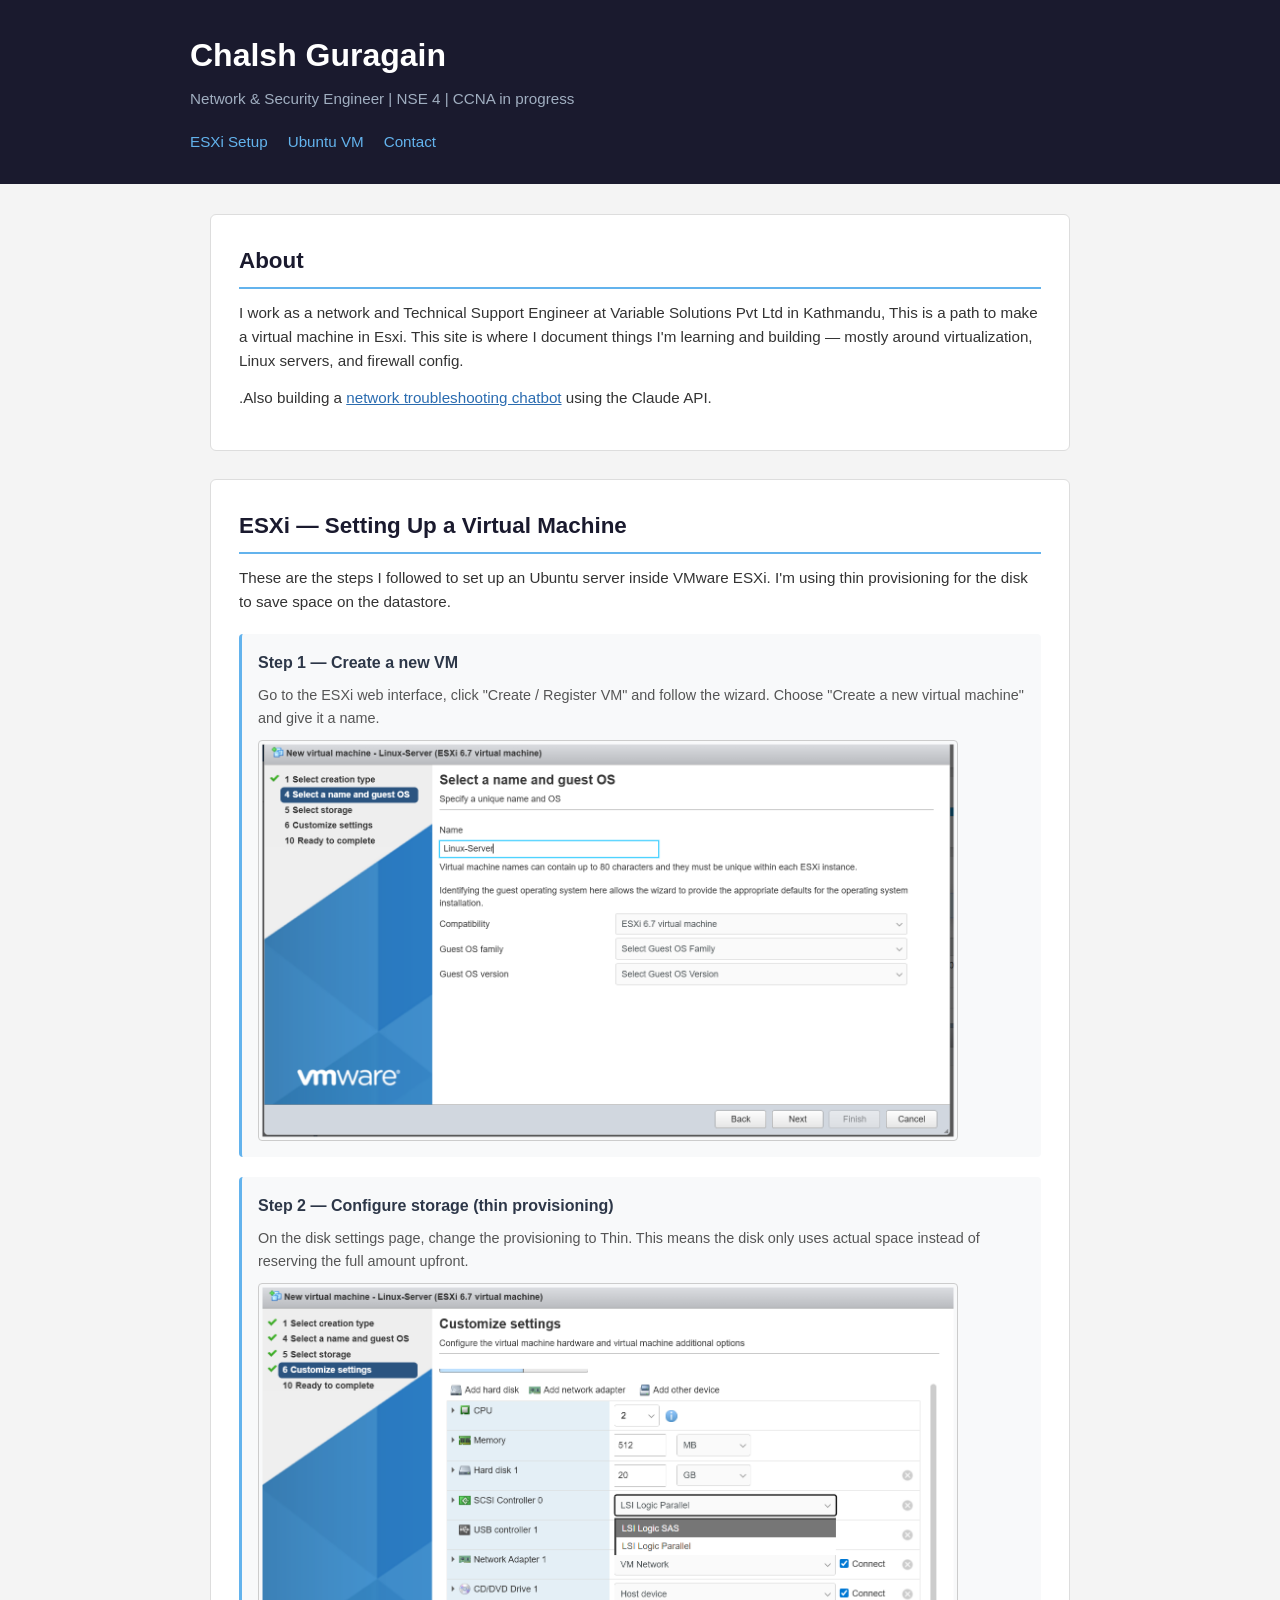
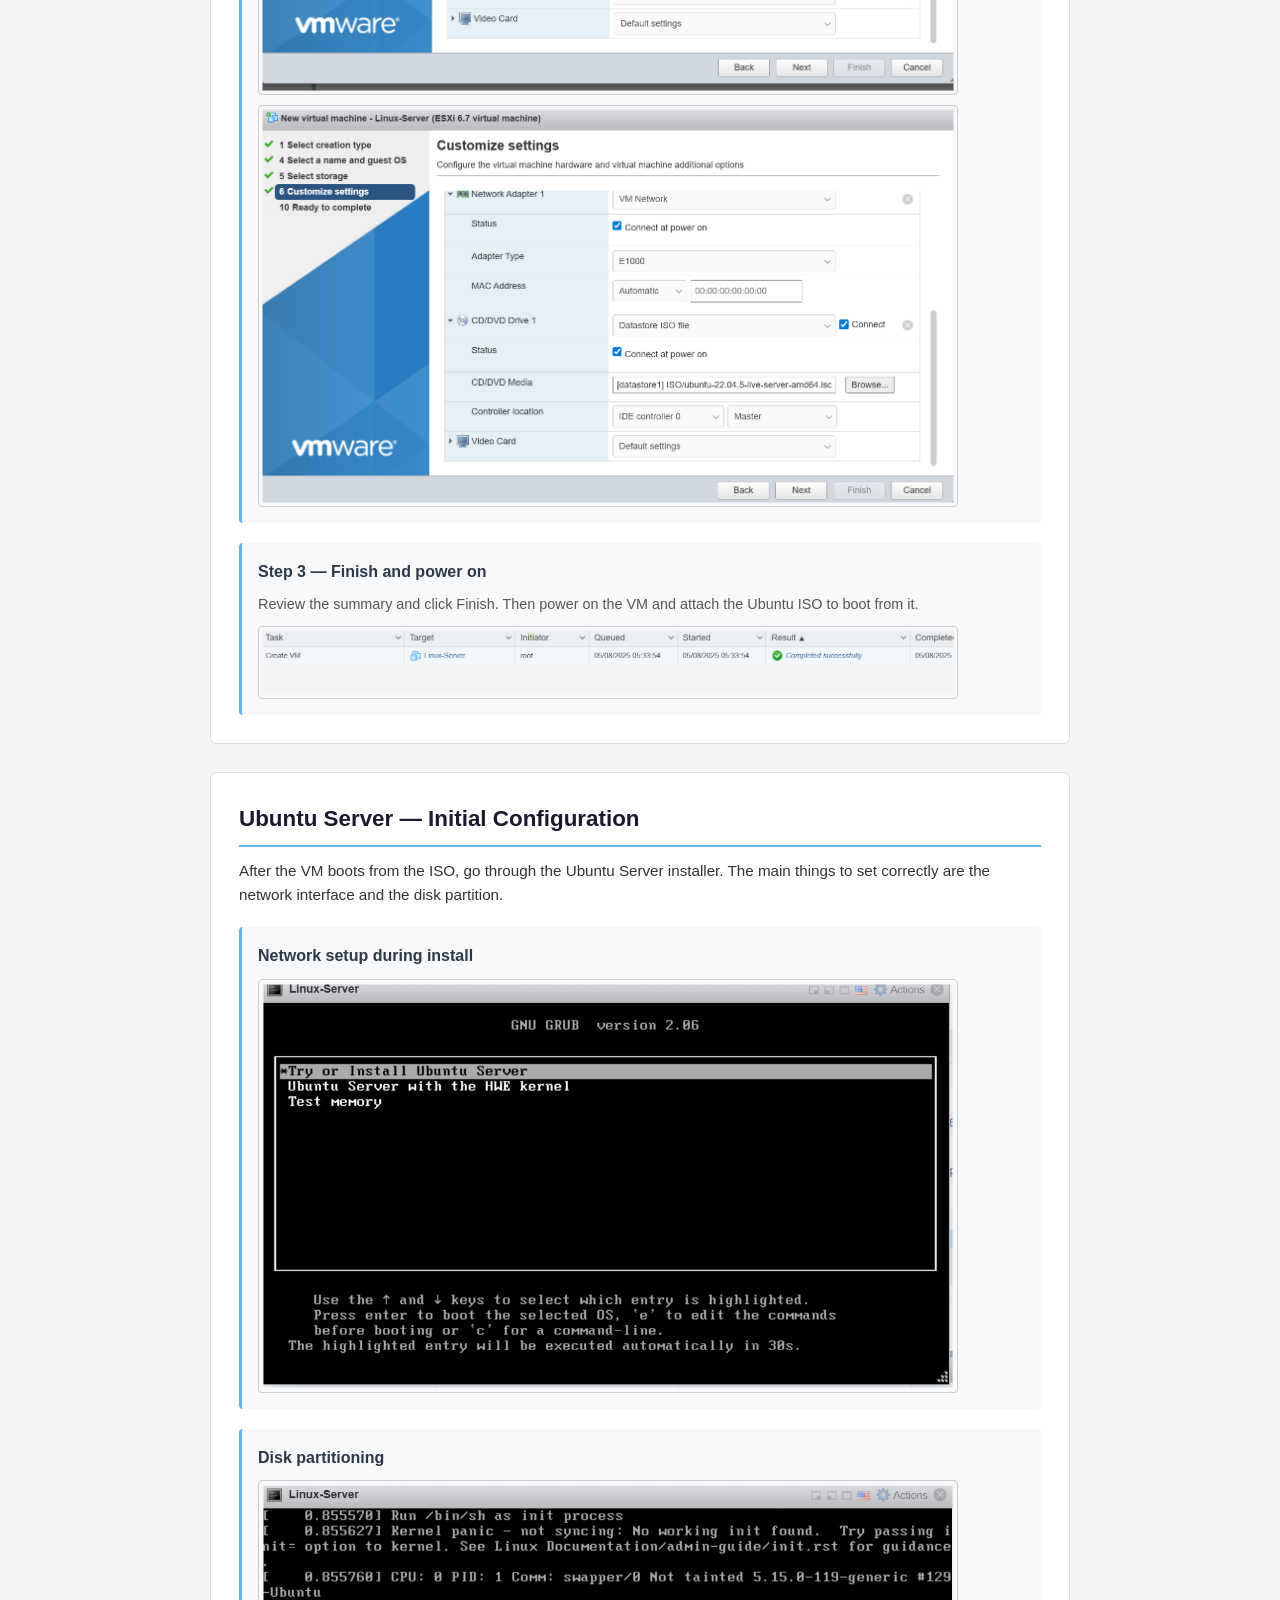
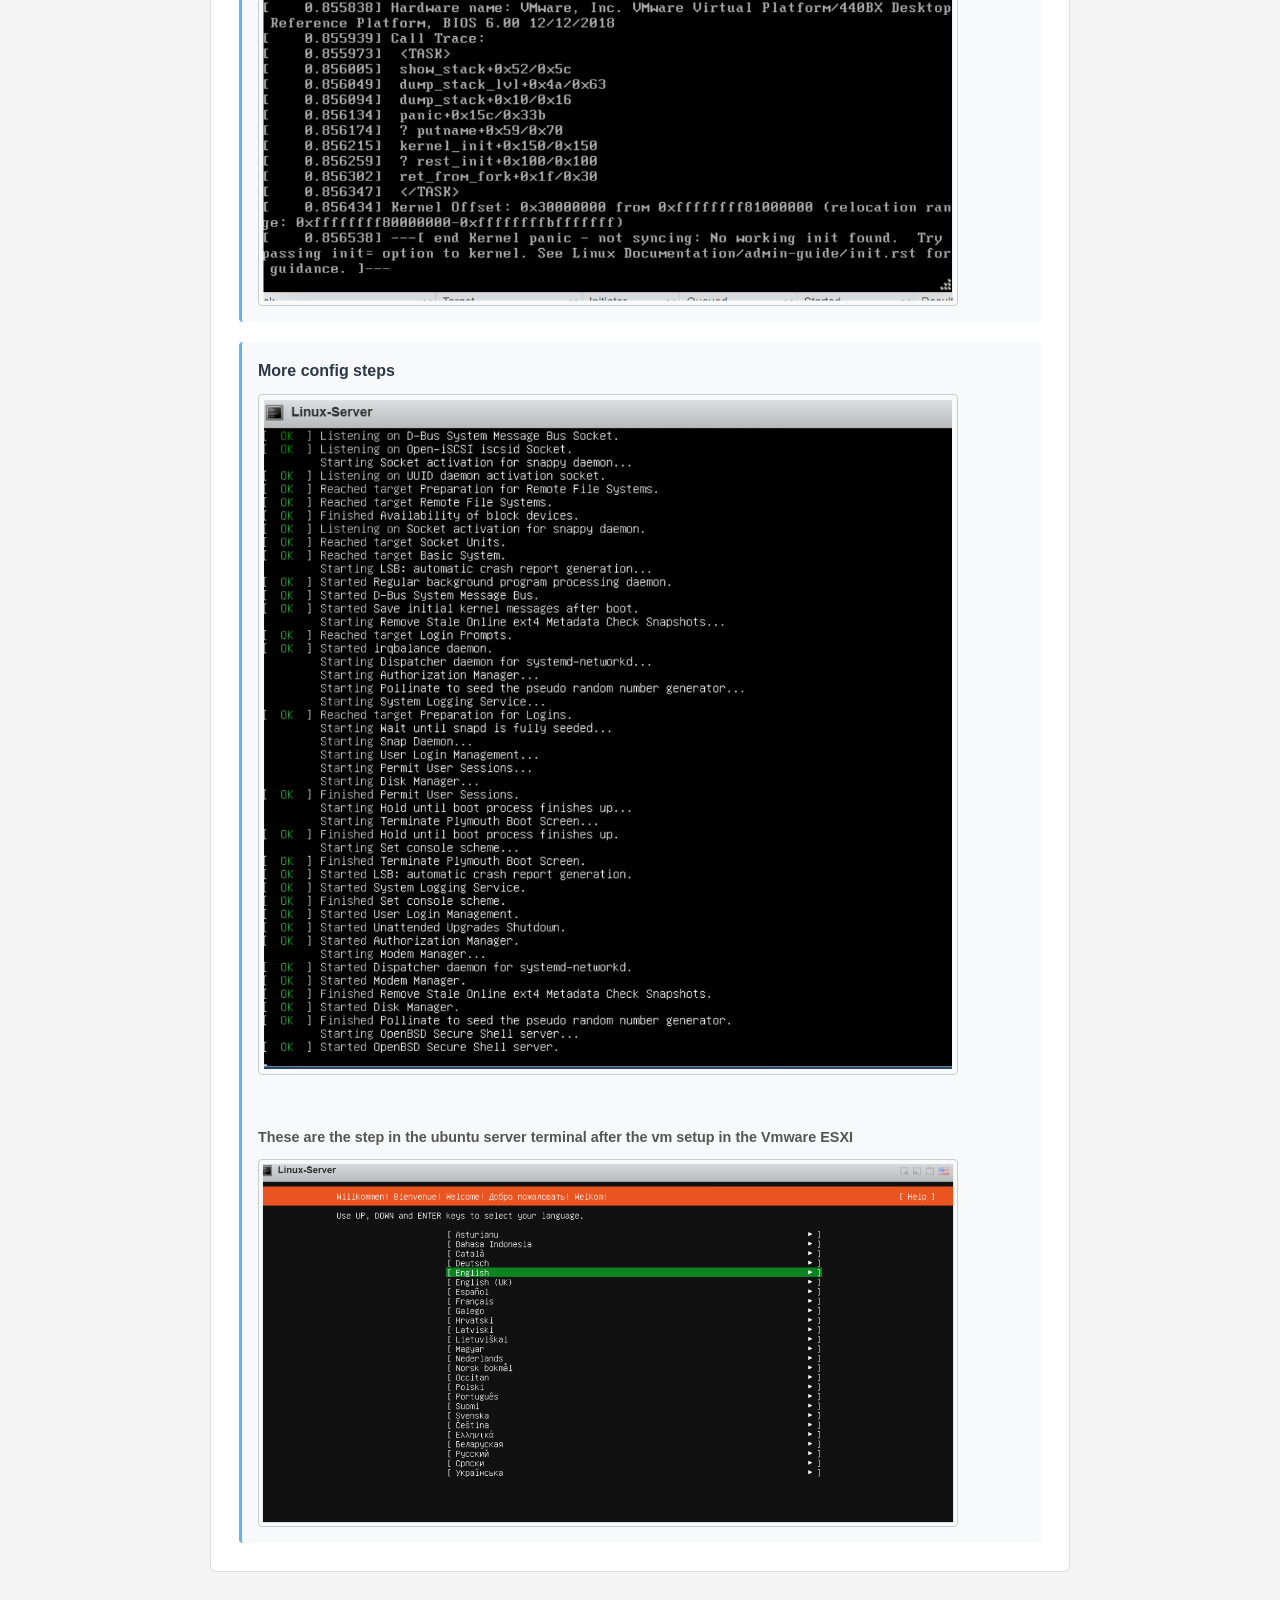
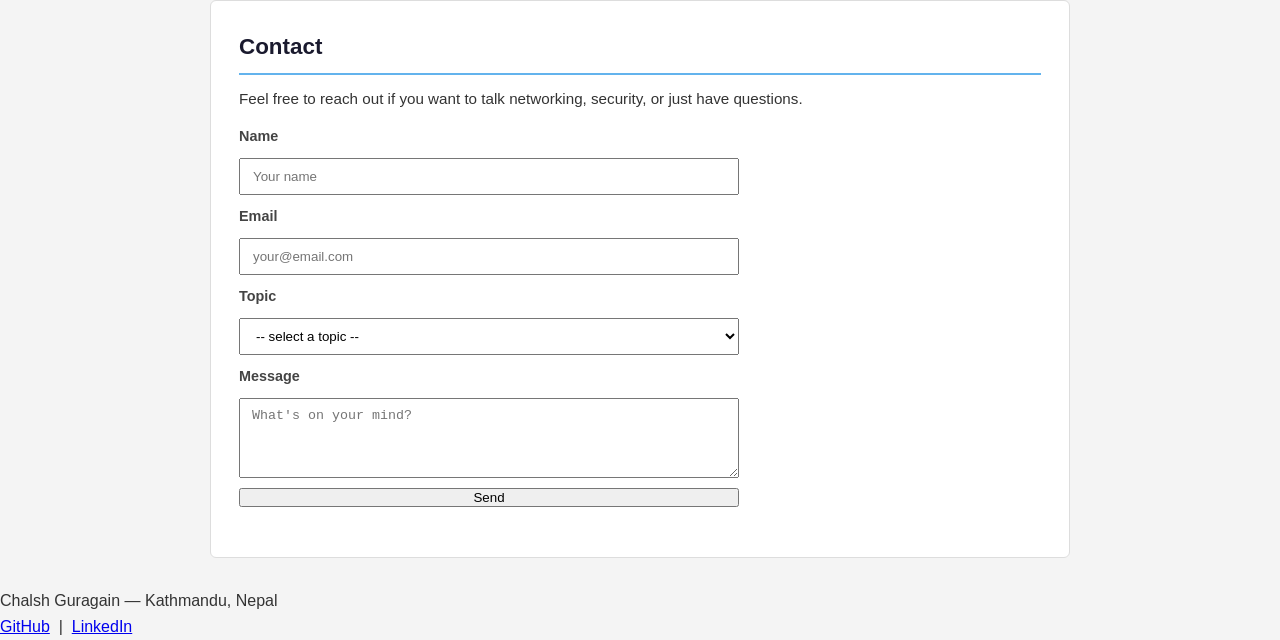
==== index.html @ 0a8907dc "Update index.html" ====
<!DOCTYPE html>
<html lang="en">
<head>
    <meta charset="UTF-8">
    <meta name="viewport" content="width=device-width, initial-scale=1.0">
    <title>CT Guragain - Network & Security</title>
    <link rel="stylesheet" href="styles.css">
</head>
<body>

    <header>
        <div class="header-inner">
            <h1>Chalsh Guragain</h1>
            <p class="tagline">Network & Security Engineer | NSE 4 | CCNA in progress</p>
            <nav>
                <a href="#esxi">ESXi Setup</a>
                <a href="#ubuntu">Ubuntu VM</a>
                <a href="#contact">Contact</a>
            </nav>
        </div>
    </header>

    <main>

        <section id="about">
            <h2>About</h2>
            <p>I work as a network and Technical Support Engineer at Variable Solutions
                Pvt Ltd in Kathmandu, This is a path to make a virtual machine in Esxi.
               This site is where I document things I'm learning and building —
               mostly around virtualization, Linux servers, and firewall config.</p>
            <p>.<b></b>Also building a <a href="https://github.com/CT-Guragain/Net_troubleshooting-chatbot" target="_blank">
               network troubleshooting chatbot</a> using the Claude API.</b></p>
        </section>

        <section id="esxi">
            <h2>ESXi — Setting Up a Virtual Machine</h2>
            <p>These are the steps I followed to set up an Ubuntu server inside VMware ESXi.
               I'm using thin provisioning for the disk to save space on the datastore.</p>

            <div class="step">
                <h3>Step 1 — Create a new VM</h3>
                <p>Go to the ESXi web interface, click "Create / Register VM" and follow the wizard.
                   Choose "Create a new virtual machine" and give it a name.</p>
                <img src="Esxisetup-1.png" alt="ESXi create VM step 1">
            </div>

            <div class="step">
                <h3>Step 2 — Configure storage (thin provisioning)</h3>
                <p>On the disk settings page, change the provisioning to Thin.
                   This means the disk only uses actual space instead of reserving the full amount upfront.</p>
                <img src="Esxisetup-2.png" alt="ESXi disk thin provisioning">
                <img src="Esxisetup-3.png" alt="ESXi storage config">
            </div>

            <div class="step">
                <h3>Step 3 — Finish and power on</h3>
                <p>Review the summary and click Finish. Then power on the VM and attach the Ubuntu ISO
                   to boot from it.</p>
                <img src="Esxisetup-4.png" alt="ESXi VM summary">
            </div>
        </section>

        <section id="ubuntu">
            <h2>Ubuntu Server — Initial Configuration</h2>
            <p>After the VM boots from the ISO, go through the Ubuntu Server installer.
               The main things to set correctly are the network interface and the disk partition.</p>

            <div class="step">
                <h3>Network setup during install</h3>
                <img src="Settingup-vm1.png" alt="Ubuntu network setup">
            </div>

            <div class="step">
                <h3>Disk partitioning</h3>
                <img src="Settingup-vm2.png" alt="Ubuntu disk partition">
            </div>

            <div class="step">
                <h3>More config steps</h3>
                <img src="Settingup-vm3.png" alt="Ubuntu install step 3"><br><br>
                <p><b>These are the step in the ubuntu server terminal after the vm setup in the <strong>Vmware ESXI</strong><vr></vr></b></p>
                <img src="Settingup-vm4.png" alt="Ubuntu install step 4">
            </div>
        </section>

        <section id="contact">
            <h2>Contact</h2>
            <p>Feel free to reach out if you want to talk networking, security, or just have questions.</p>

            <form id="contact-form">
                <label for="name">Name</label>
                <input type="text" id="name" placeholder="Your name" required>

                <label for="email">Email</label>
                <input type="email" id="email" placeholder="your@email.com" required>

                <label for="topic">Topic</label>
                <select id="topic">
                    <option value="">-- select a topic --</option>
                    <option value="networking">Networking</option>
                    <option value="security">Cybersecurity</option>
                    <option value="linux">Linux / Servers</option>
                    <option value="other">Other</option>
                </select>

                <label for="message">Message</label>
                <textarea id="message" rows="4" placeholder="What's on your mind?"></textarea>

                <button type="submit">Send</button>
                <p id="form-msg"></p>
            </form>
        </section>

    </main>

    <footer>
        <p>Chalsh Guragain &mdash; Kathmandu, Nepal</p>
        <p>
            <a href="https://github.com/CT-Guragain" target="_blank">GitHub</a> &nbsp;|&nbsp;
            <a href="https://www.linkedin.com/in/chalsh-guragain" target="_blank">LinkedIn</a>
        </p>
    </footer>

    <script src="script.js"></script>
</body>
</html>
---- styles.css ----
* {
    margin: 0;
    padding: 0;
    box-sizing: border-box;
}

body {
    font-family: Arial, sans-serif;
    background-color: #f4f4f4;
    color: #333;
    line-height: 1.6;
}

/* ---- header ---- */

header {
    background-color: #1a1a2e;
    color: white;
    padding: 30px 20px;
}

.header-inner {
    max-width: 900px;
    margin: 0 auto;
}

header h1 {
    font-size: 2rem;
    margin-bottom: 6px;
}

.tagline {
    color: #a0aec0;
    font-size: 0.95rem;
    margin-bottom: 18px;
}

nav {
    display: flex;
    gap: 20px;
    flex-wrap: wrap;
}

nav a {
    color: #63b3ed;
    text-decoration: none;
    font-size: 0.95rem;
}

nav a:hover {
    text-decoration: underline;
}

/* ---- main content ---- */

main {
    max-width: 900px;
    margin: 30px auto;
    padding: 0 20px;
}

section {
    background: white;
    border-radius: 6px;
    padding: 28px;
    margin-bottom: 28px;
    border: 1px solid #ddd;
}

section h2 {
    font-size: 1.4rem;
    color: #1a1a2e;
    margin-bottom: 12px;
    padding-bottom: 8px;
    border-bottom: 2px solid #63b3ed;
}

section p {
    margin-bottom: 12px;
    font-size: 0.95rem;
}

section a {
    color: #2b6cb0;
}

section a:hover {
    text-decoration: underline;
}

/* ---- steps ---- */

.step {
    margin-top: 20px;
    padding: 16px;
    background-color: #f8f9fa;
    border-left: 3px solid #63b3ed;
    border-radius: 4px;
}

.step h3 {
    font-size: 1rem;
    margin-bottom: 8px;
    color: #2d3748;
}

.step p {
    font-size: 0.9rem;
    color: #555;
    margin-bottom: 10px;
}

.step img {
    width: 100%;
    max-width: 700px;
    display: block;
    margin-top: 10px;
    border: 1px solid #ccc;
    border-radius: 4px;
}

/* ---- contact form ---- */

#contact-form {
    display: flex;
    flex-direction: column;
    gap: 10px;
    max-width: 500px;
    margin-top: 14px;
}

#contact-form label {
    font-size: 0.9rem;
    font-weight: bold;
    color: #444;
}

#contact-form input,
#contact-form select,
#contact-form textarea {
    padding: 9px 12px;
    border:
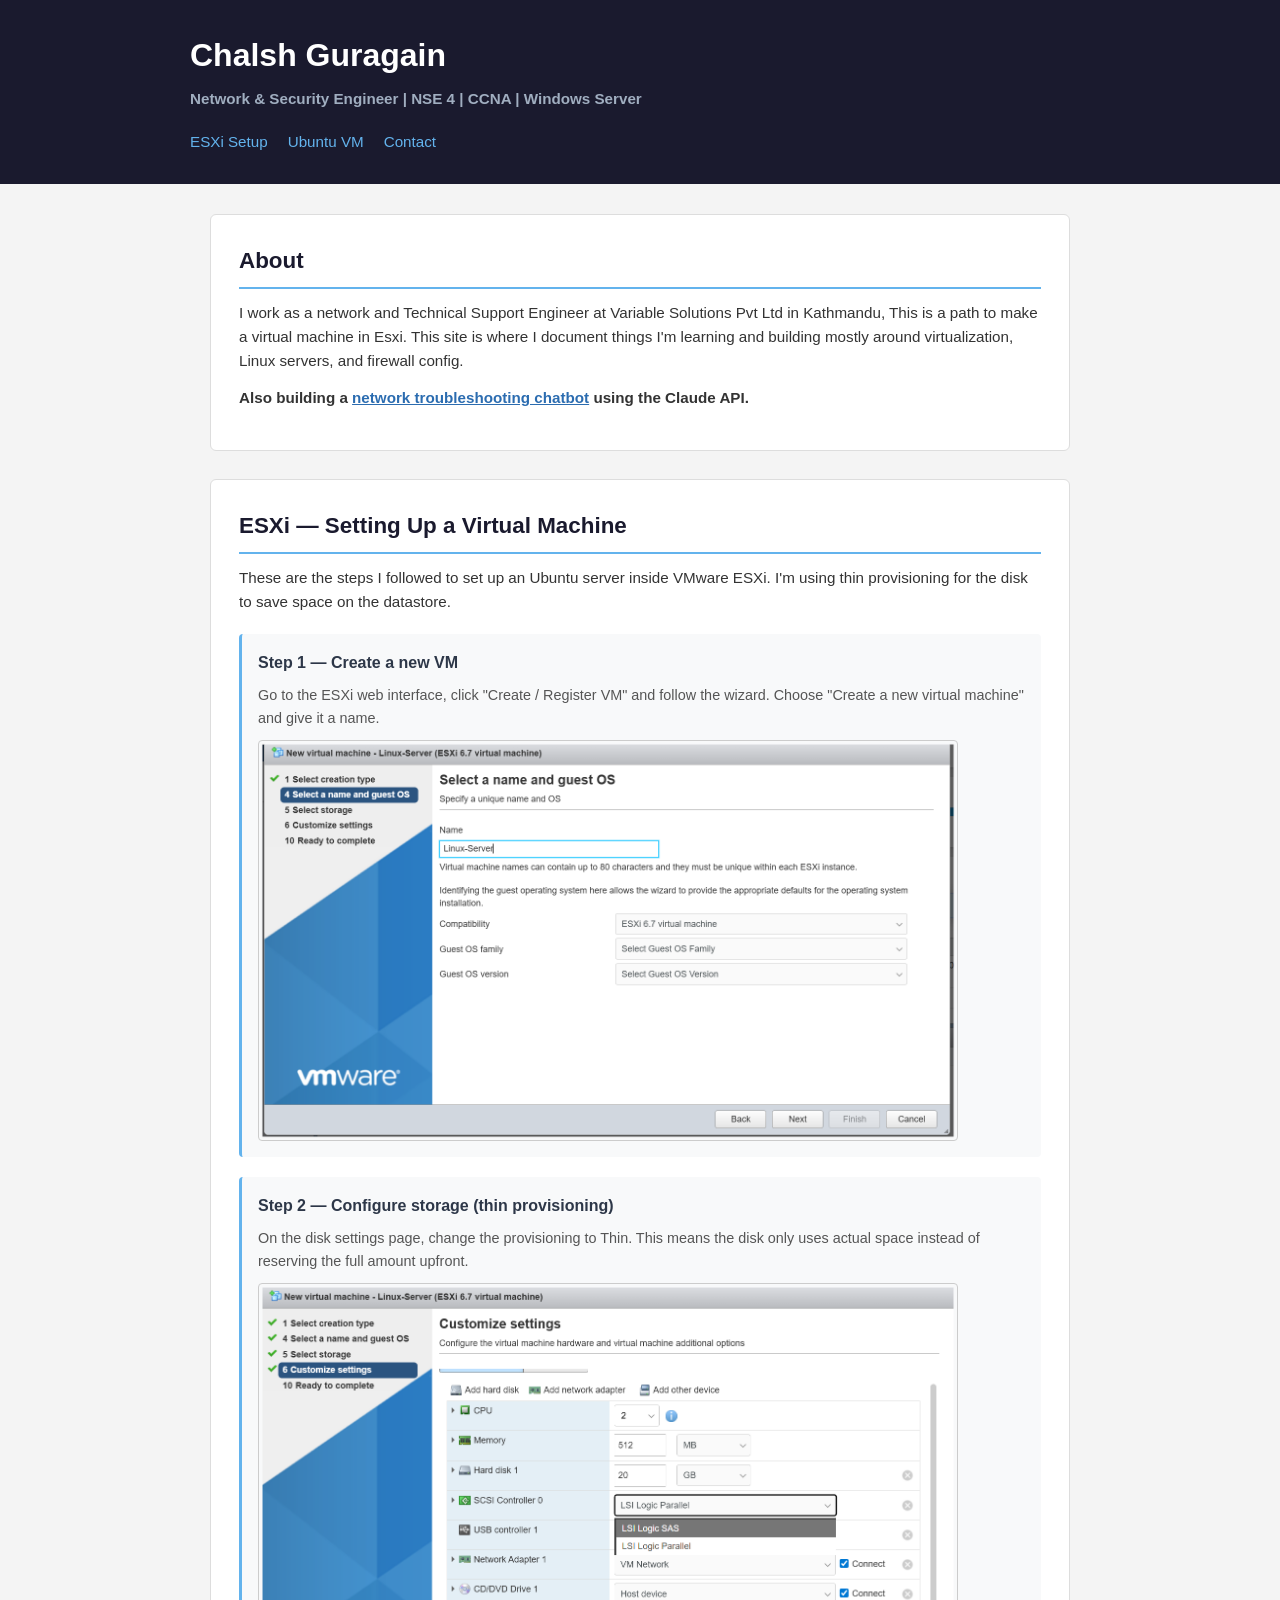
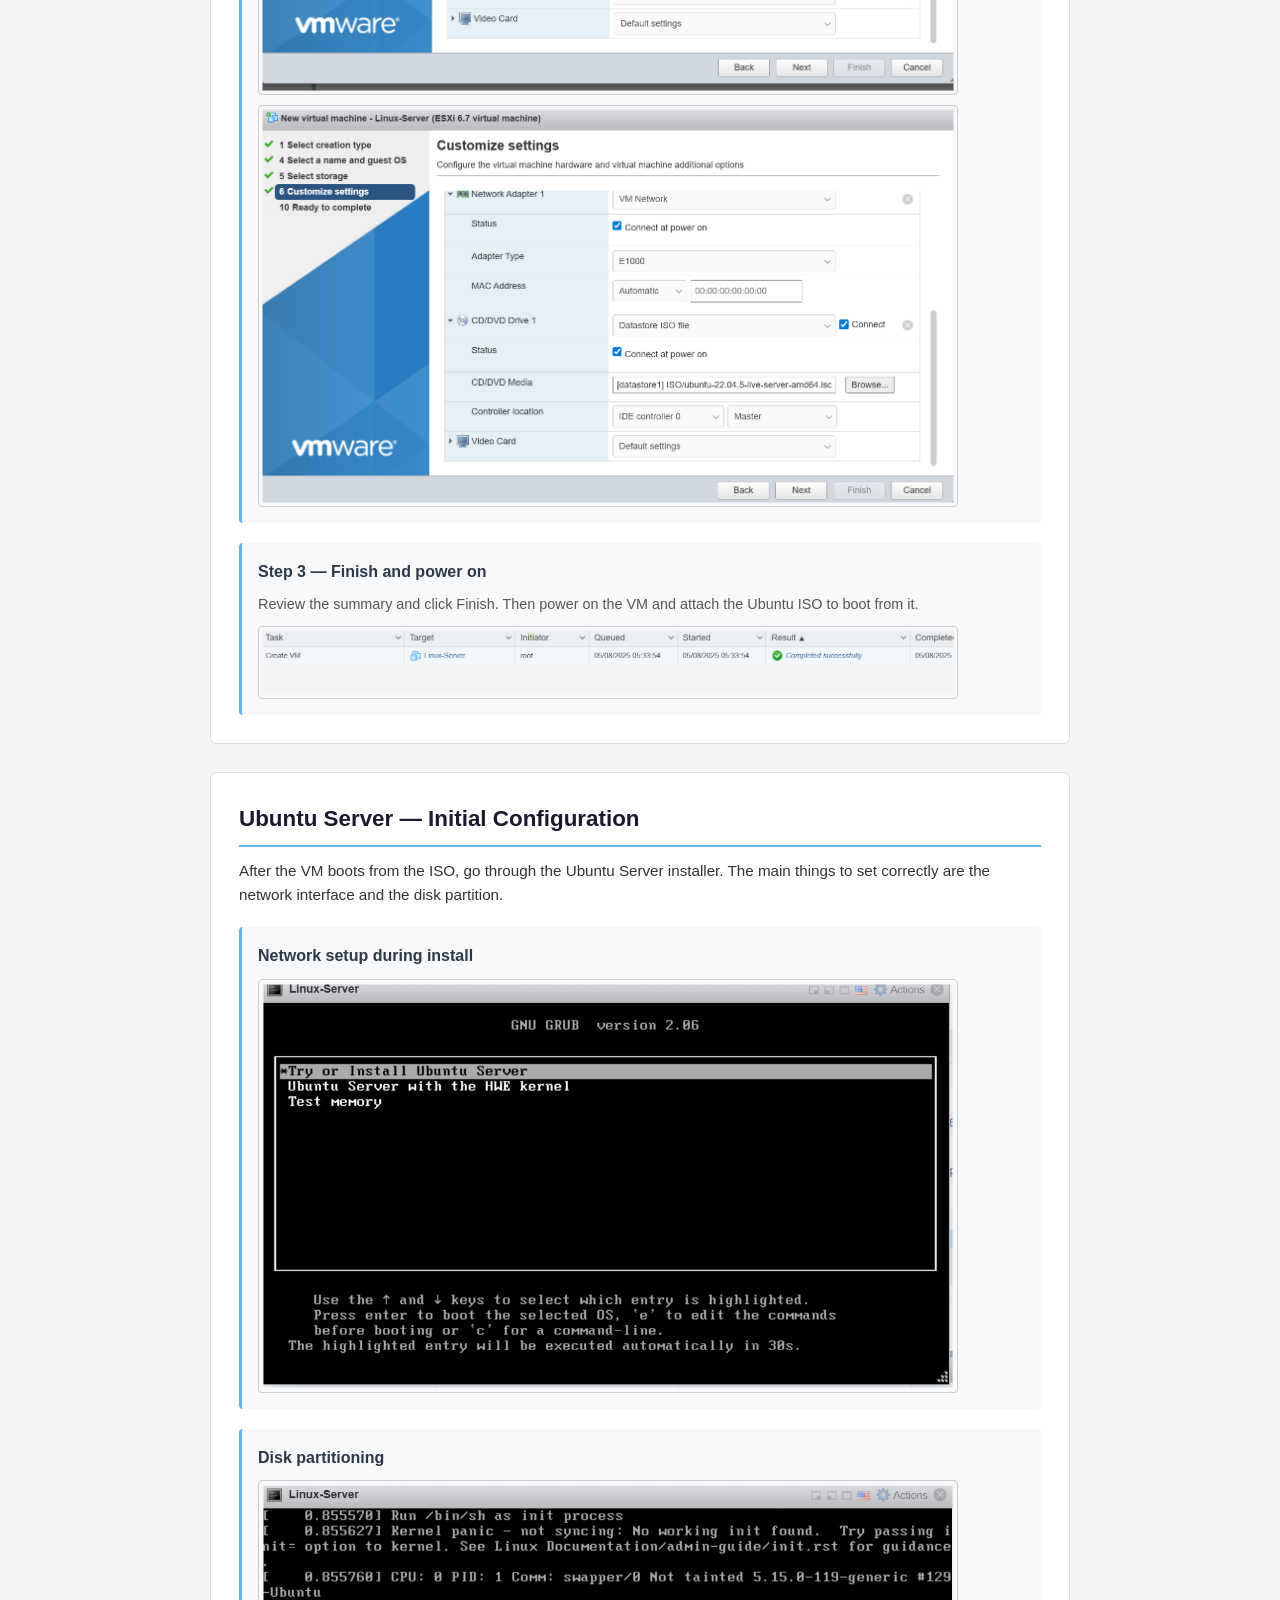
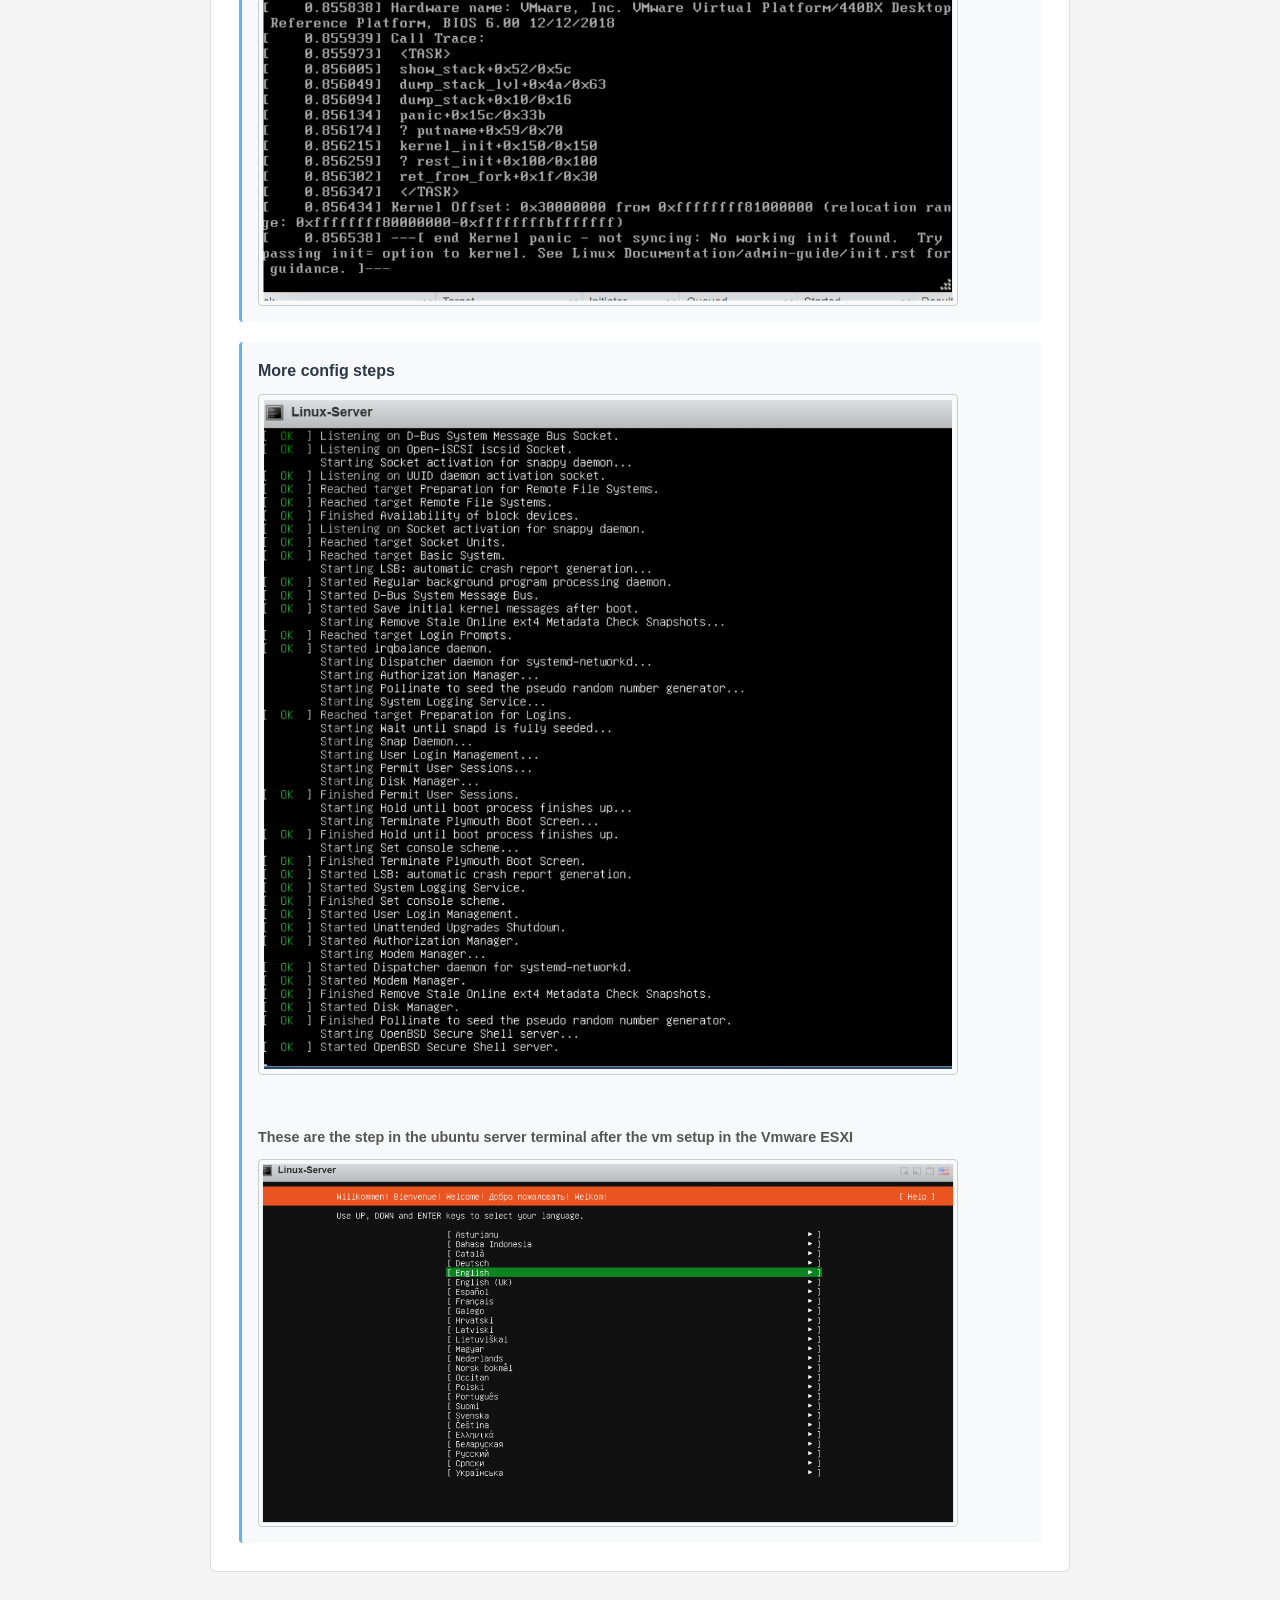
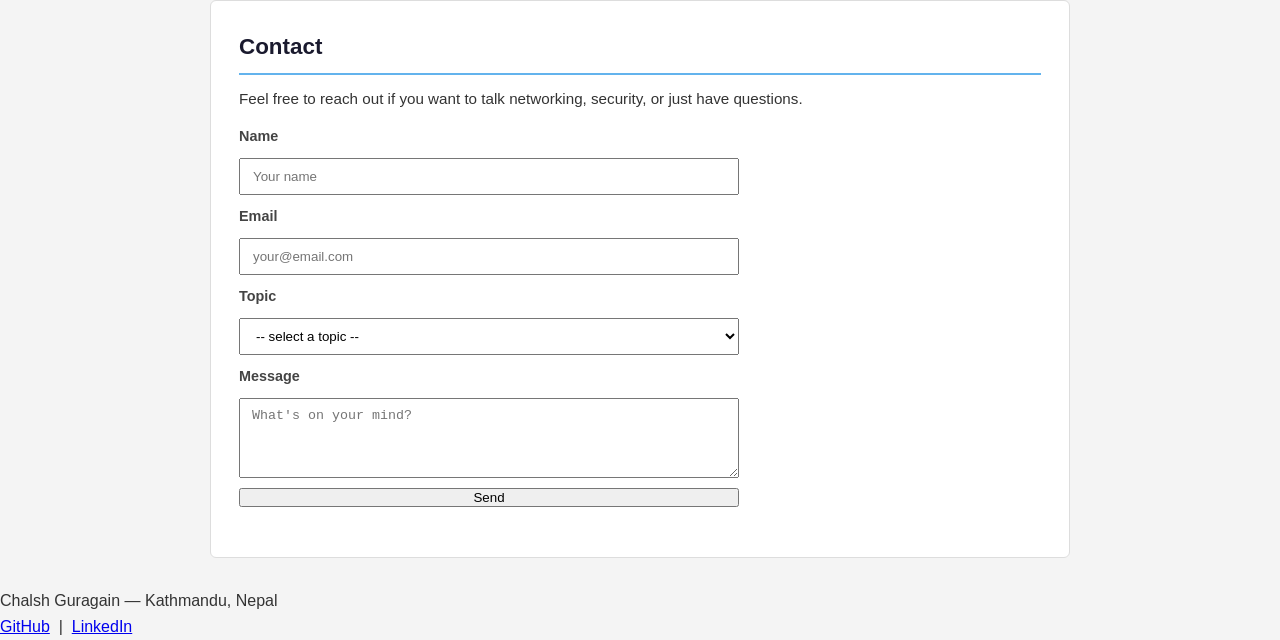
==== commit 197aeecf: "Fix HTML formatting and structure" ====
--- a/index.html
+++ b/index.html
@@ -11,7 +11,7 @@
     <header>
         <div class="header-inner">
             <h1>Chalsh Guragain</h1>
-            <p class="tagline">Network & Security Engineer | NSE 4 | CCNA in progress</p>
+            <p class="tagline"><strong>Network & Security Engineer | NSE 4 | CCNA | Windows Server</strong><br></p>
             <nav>
                 <a href="#esxi">ESXi Setup</a>
                 <a href="#ubuntu">Ubuntu VM</a>
@@ -26,10 +26,10 @@
             <h2>About</h2>
             <p>I work as a network and Technical Support Engineer at Variable Solutions
                 Pvt Ltd in Kathmandu, This is a path to make a virtual machine in Esxi.
-               This site is where I document things I'm learning and building —
+               This site is where I document things I'm learning and building 
                mostly around virtualization, Linux servers, and firewall config.</p>
-            <p>.<b></b>Also building a <a href="https://github.com/CT-Guragain/Net_troubleshooting-chatbot" target="_blank">
-               network troubleshooting chatbot</a> using the Claude API.</b></p>
+            <p><b></b><strong>Also building a <a href="https://github.com/CT-Guragain/Net_troubleshooting-chatbot" target="_blank">
+               network troubleshooting chatbot</a> using the Claude API.</strong></b></p>
         </section>
 
         <section id="esxi">
--- a/styles.css
+++ b/styles.css
@@ -96,6 +96,15 @@
     background-color: #f8f9fa;
     border-left: 3px solid #63b3ed;
     border-radius: 4px;
+    transition: transform 0.3s ease,
+                box-shadow 0.3s ease,
+                background-color 0.3s ease;
+}
+
+.step:hover {
+    background-color: #eef7ff;
+    transform: translateY(-5px);
+    box-shadow: 0 8px 20px rgba(0,0,0,0.15);
 }
 
 .step h3 {
@@ -118,6 +127,13 @@
     border: 1px solid #ccc;
     border-radius: 4px;
 }
+.step img {
+    transition: transform 0.3s ease;
+}
+
+.step img:hover {
+    transform: scale(1.03);
+}
 
 /* ---- contact form ---- */
 
@@ -139,4 +155,4 @@
 #contact-form select,
 #contact-form textarea {
     padding: 9px 12px;
-    border:+    border:
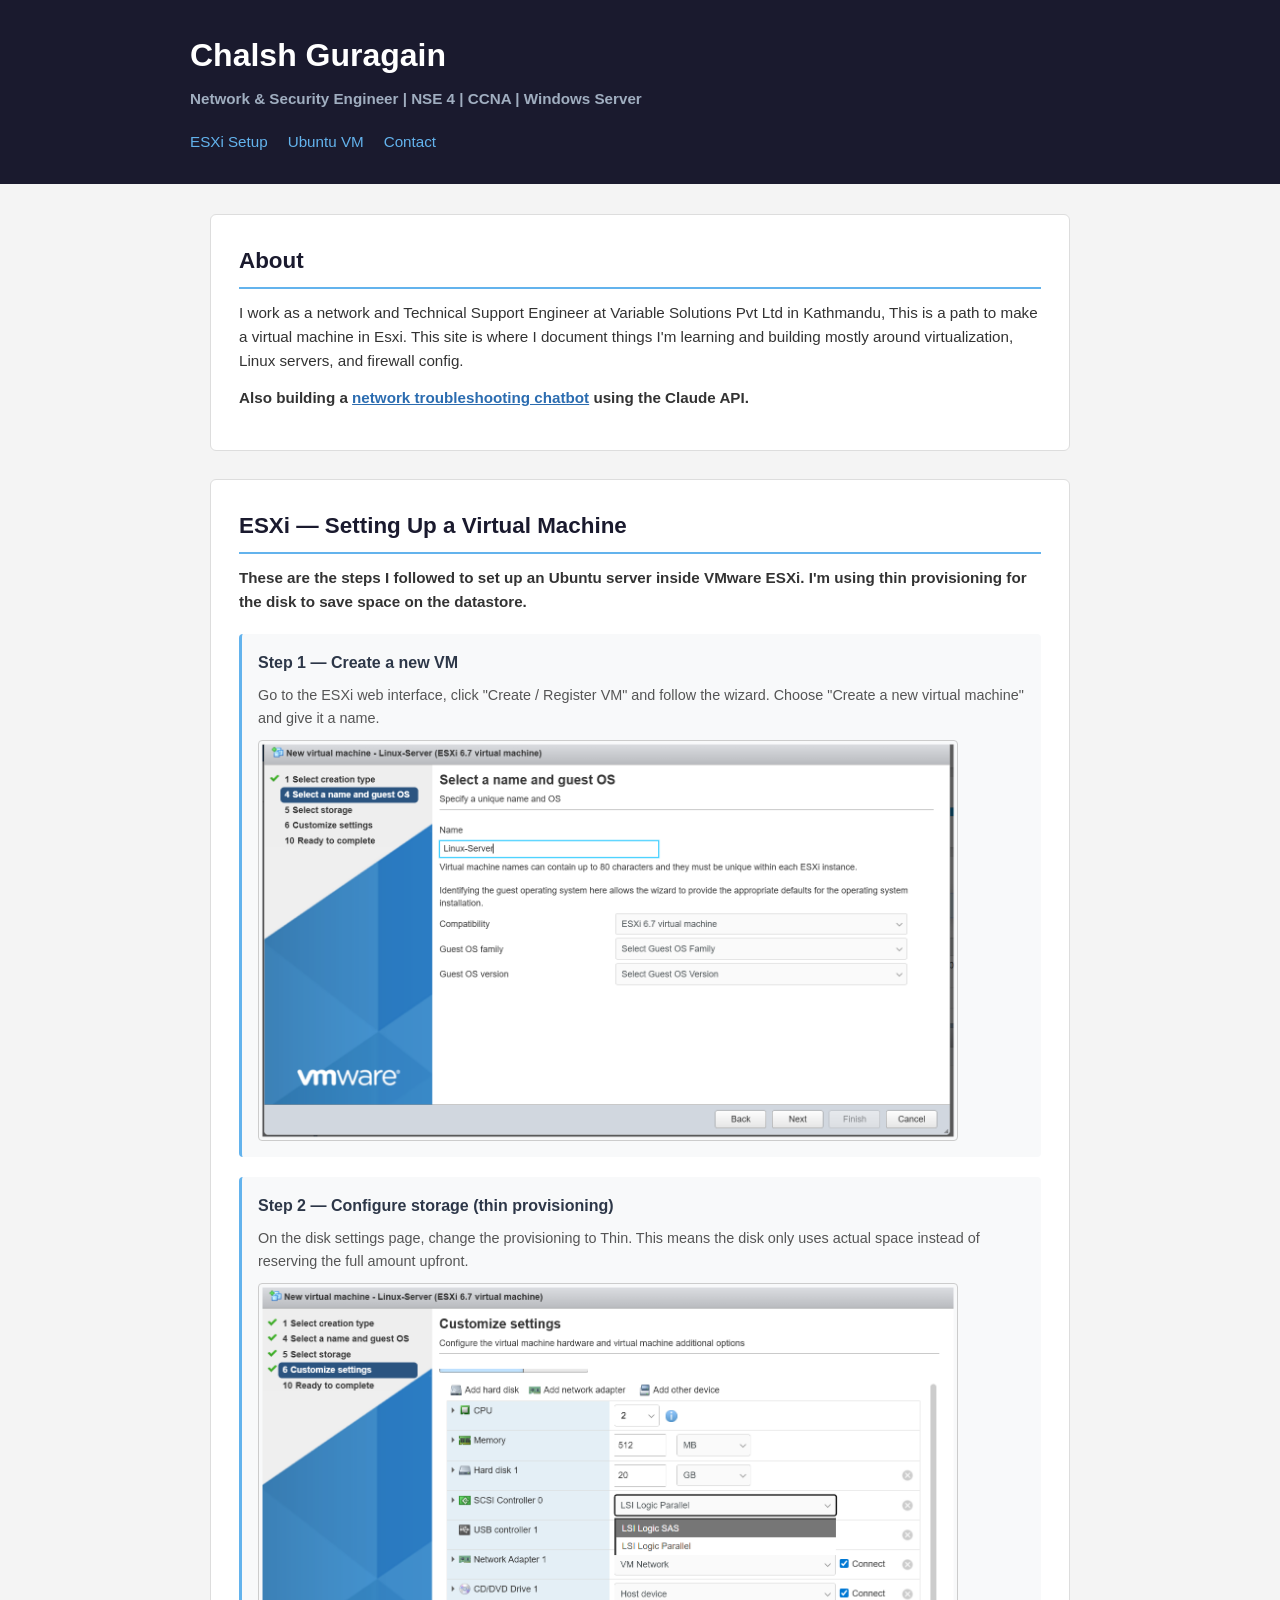
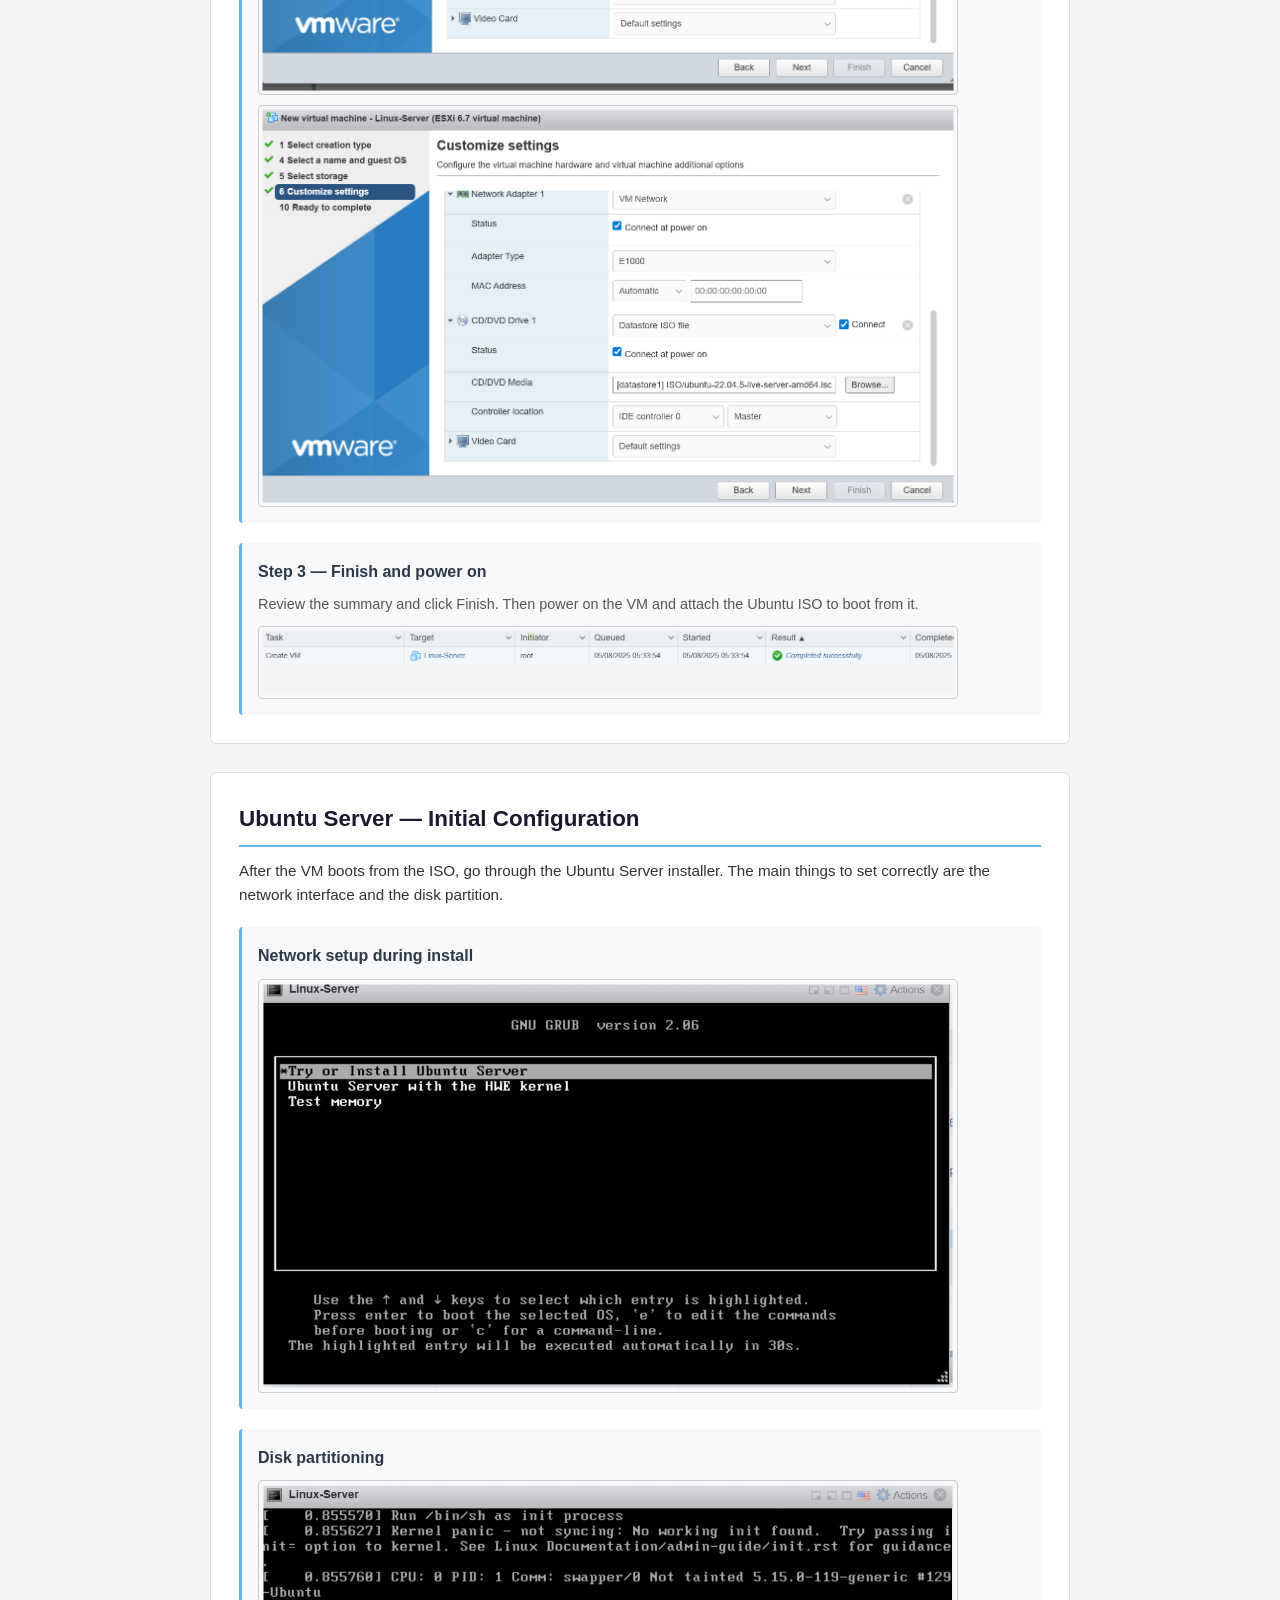
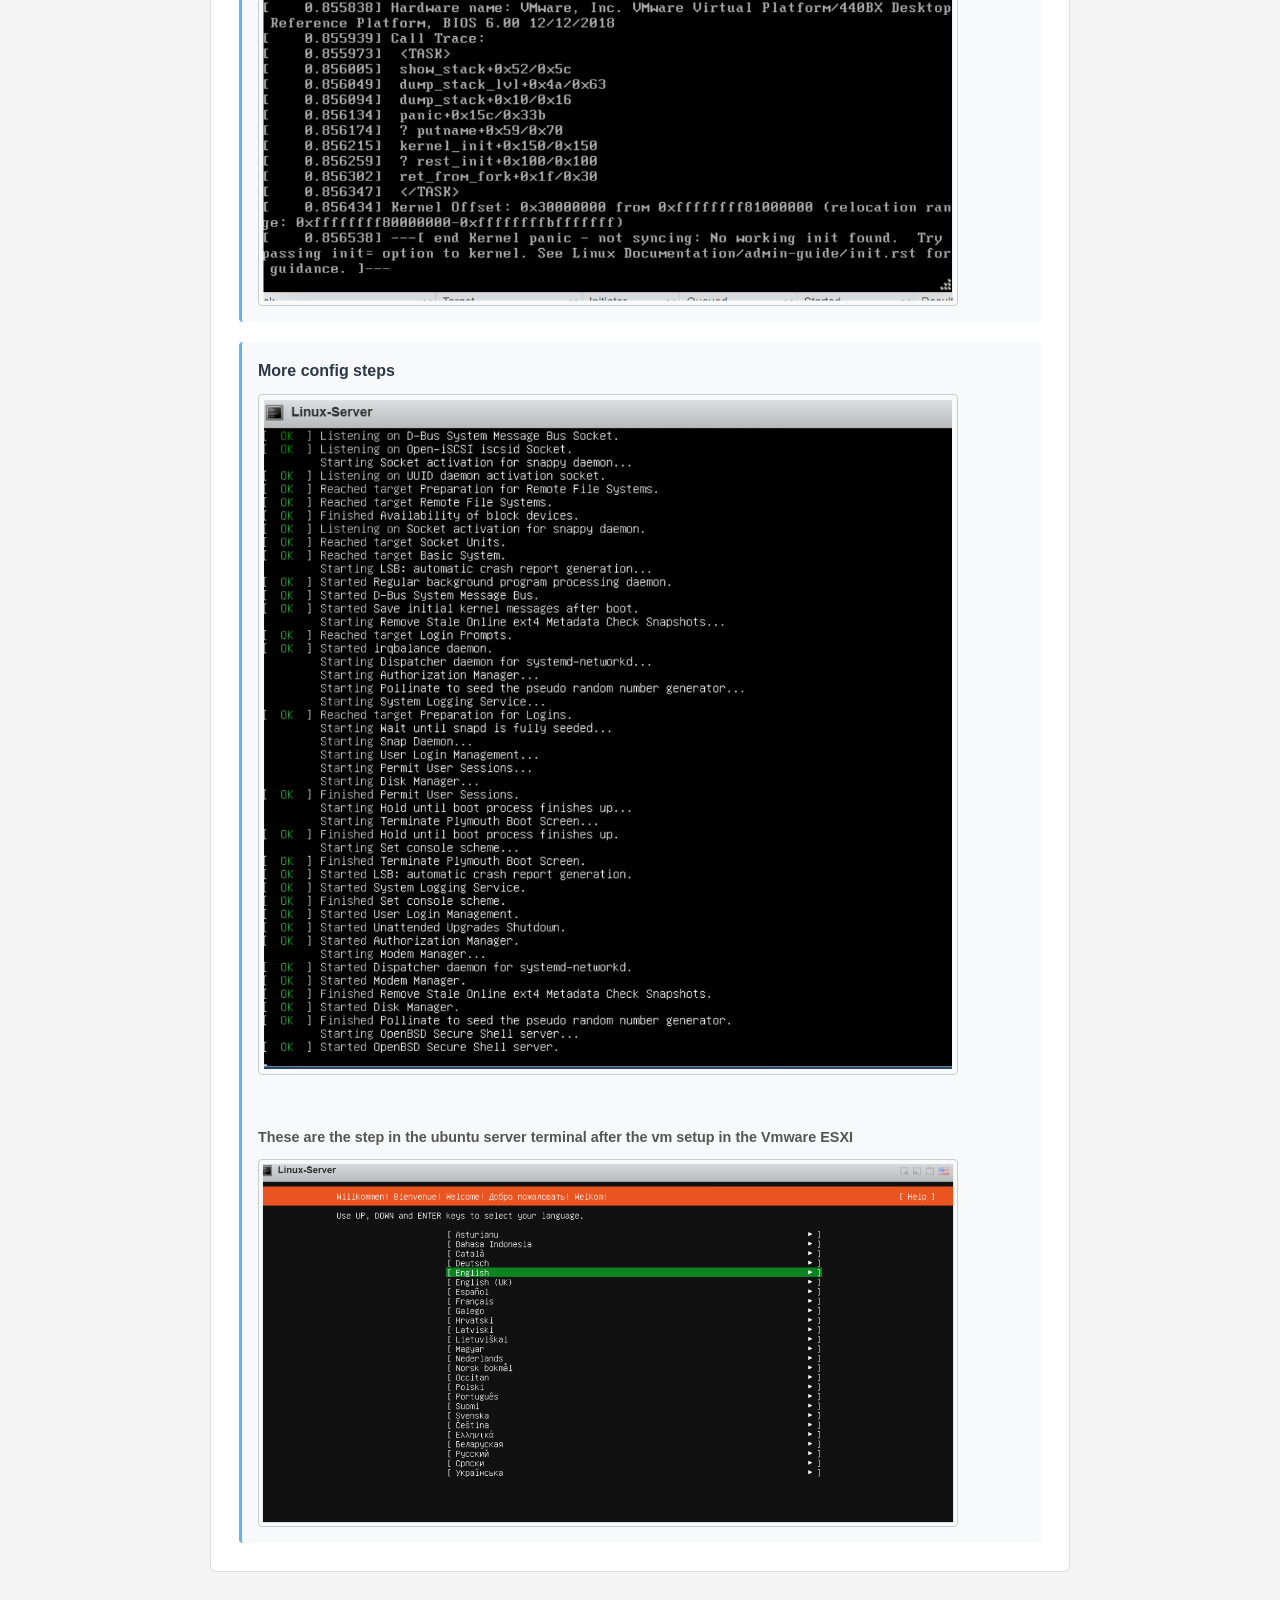
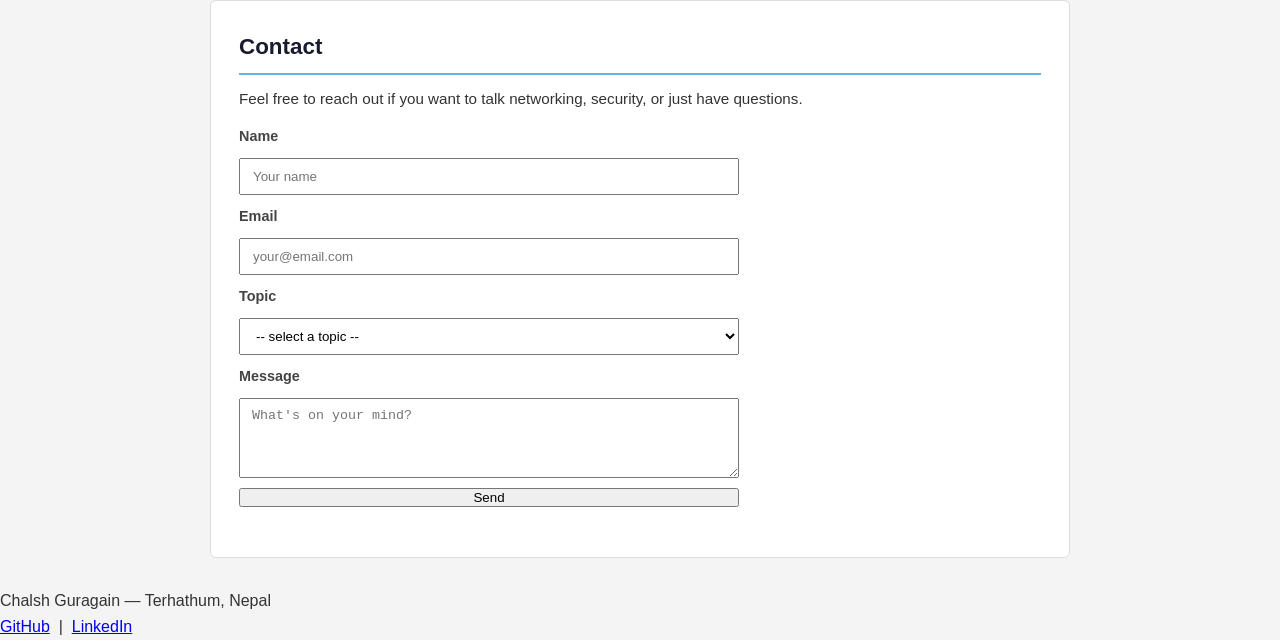
==== commit b4d6eed2: "Revise index.html structure and content Updated the HTML structure and content of the index page, in" ====
--- a/index.html
+++ b/index.html
@@ -28,14 +28,14 @@
                 Pvt Ltd in Kathmandu, This is a path to make a virtual machine in Esxi.
                This site is where I document things I'm learning and building 
                mostly around virtualization, Linux servers, and firewall config.</p>
-            <p><b></b><strong>Also building a <a href="https://github.com/CT-Guragain/Net_troubleshooting-chatbot" target="_blank">
-               network troubleshooting chatbot</a> using the Claude API.</strong></b></p>
+            <p><strong>Also building a <a href="https://github.com/CT-Guragain/Net_troubleshooting-chatbot" target="_blank">
+               network troubleshooting chatbot</a> using the Claude API.</strong></p>
         </section>
 
         <section id="esxi">
             <h2>ESXi — Setting Up a Virtual Machine</h2>
-            <p>These are the steps I followed to set up an Ubuntu server inside VMware ESXi.
-               I'm using thin provisioning for the disk to save space on the datastore.</p>
+            <p><b>These are the steps I followed to set up an Ubuntu server inside VMware ESXi.
+               I'm using thin provisioning for the disk to save space on the datastore.</b></p>
 
             <div class="step">
                 <h3>Step 1 — Create a new VM</h3>
@@ -78,7 +78,7 @@
             <div class="step">
                 <h3>More config steps</h3>
                 <img src="Settingup-vm3.png" alt="Ubuntu install step 3"><br><br>
-                <p><b>These are the step in the ubuntu server terminal after the vm setup in the <strong>Vmware ESXI</strong><vr></vr></b></p>
+                <p><b>These are the step in the ubuntu server terminal after the vm setup in the <strong>Vmware ESXI</strong></b></p>
                 <img src="Settingup-vm4.png" alt="Ubuntu install step 4">
             </div>
         </section>
@@ -114,7 +114,7 @@
     </main>
 
     <footer>
-        <p>Chalsh Guragain &mdash; Kathmandu, Nepal</p>
+        <p>Chalsh Guragain &mdash; Terhathum, Nepal</p>
         <p>
             <a href="https://github.com/CT-Guragain" target="_blank">GitHub</a> &nbsp;|&nbsp;
             <a href="https://www.linkedin.com/in/chalsh-guragain" target="_blank">LinkedIn</a>
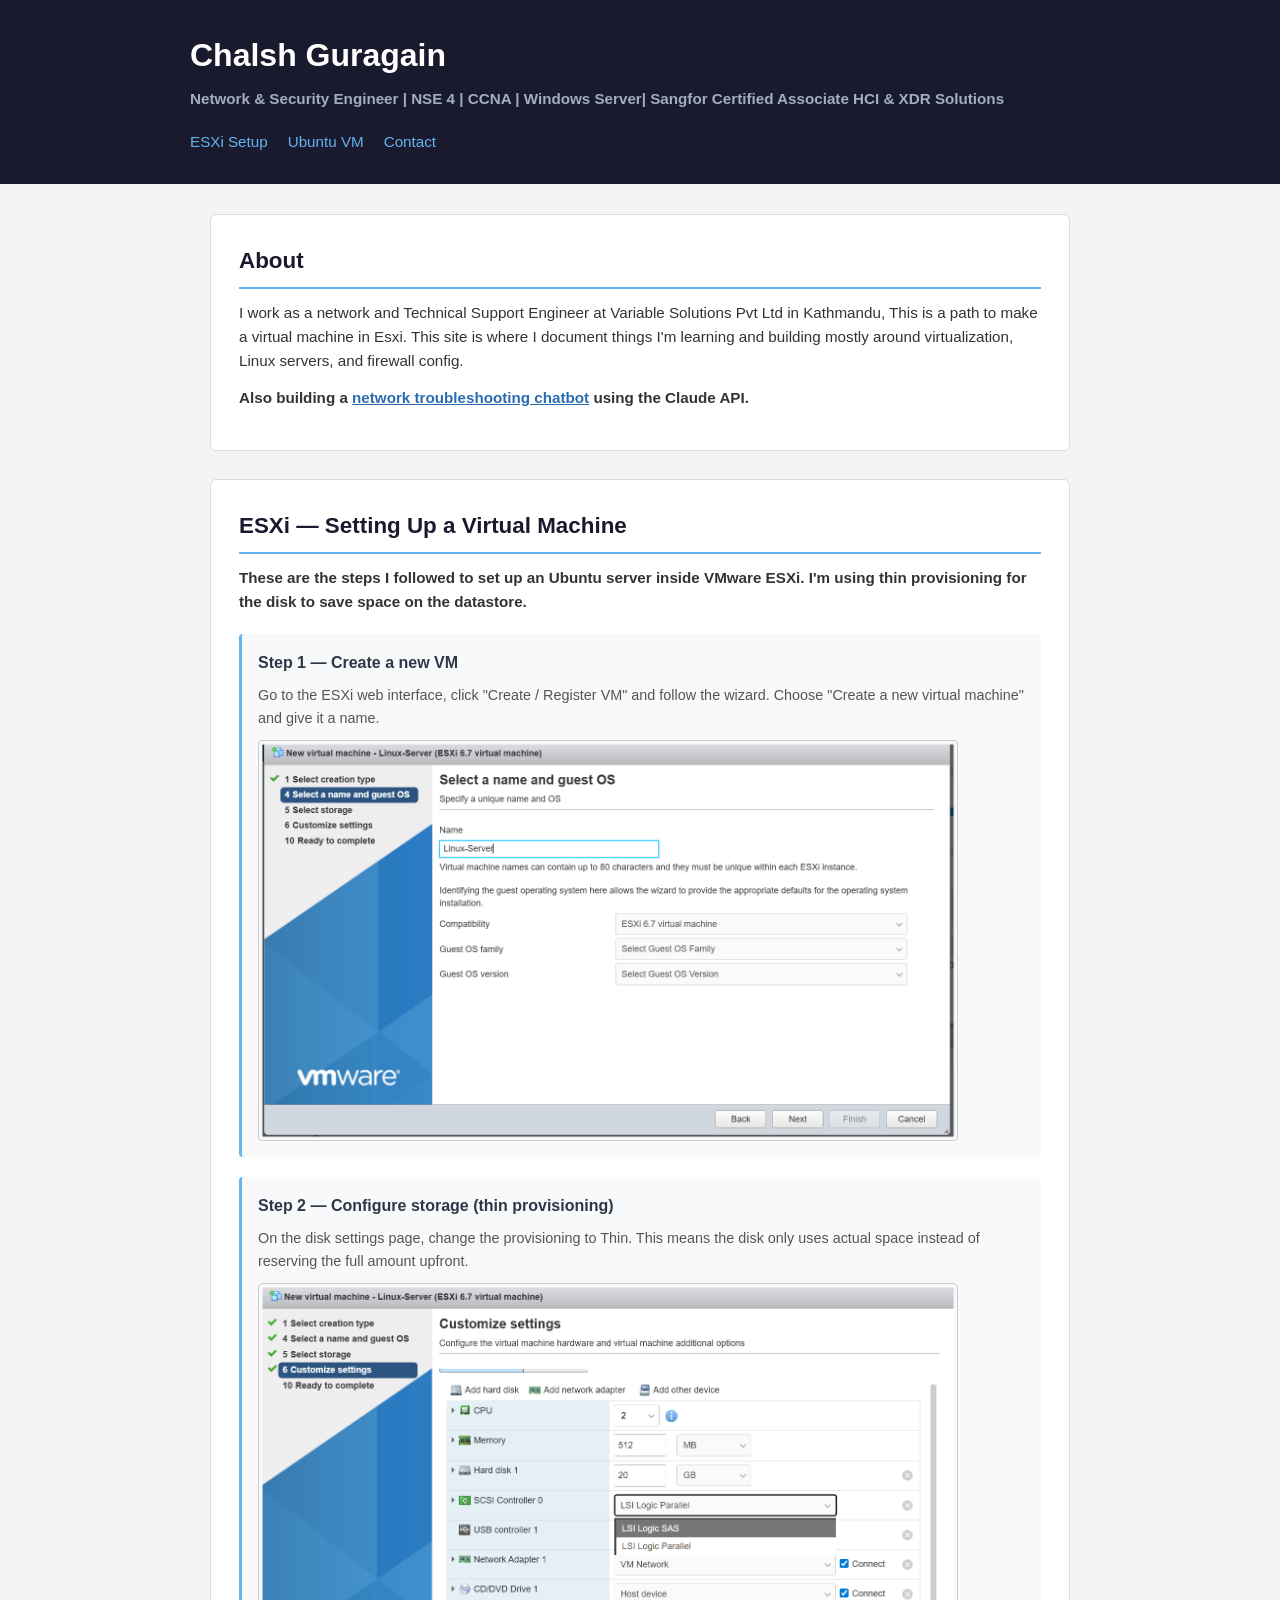
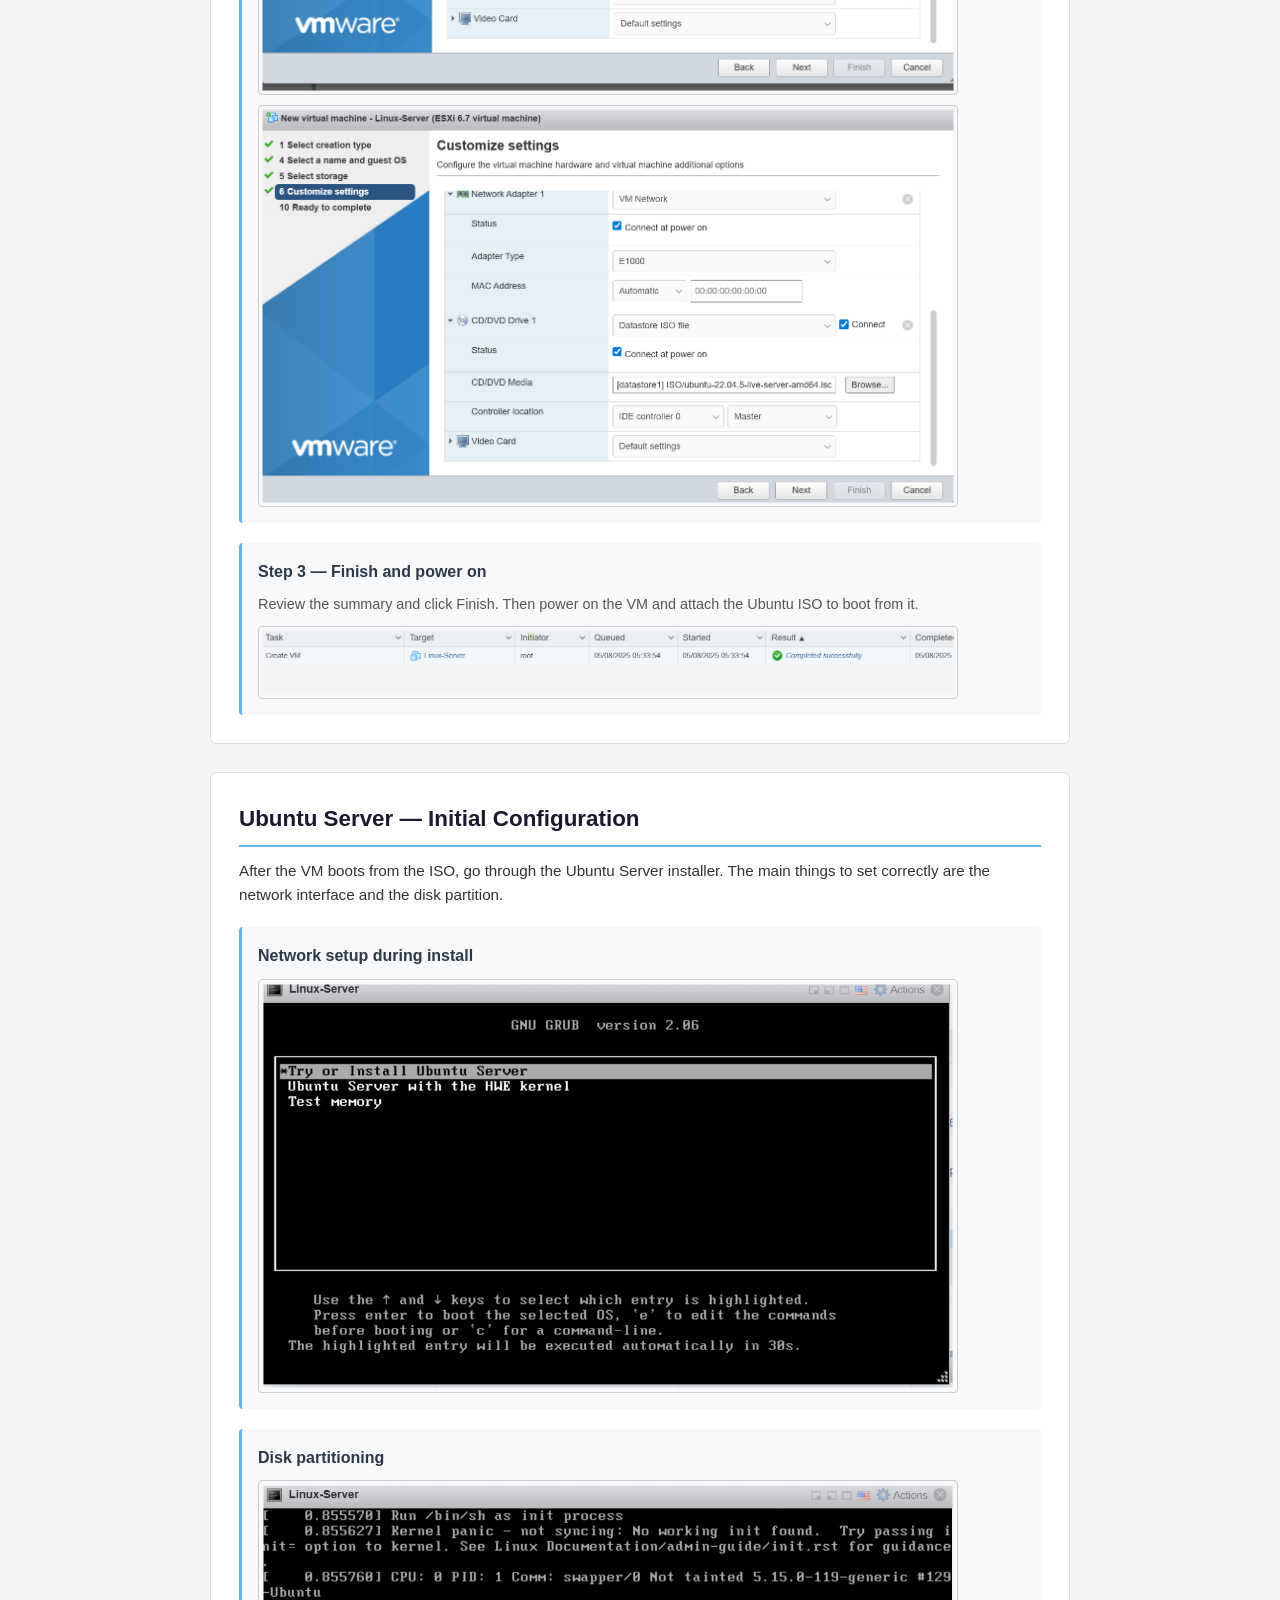
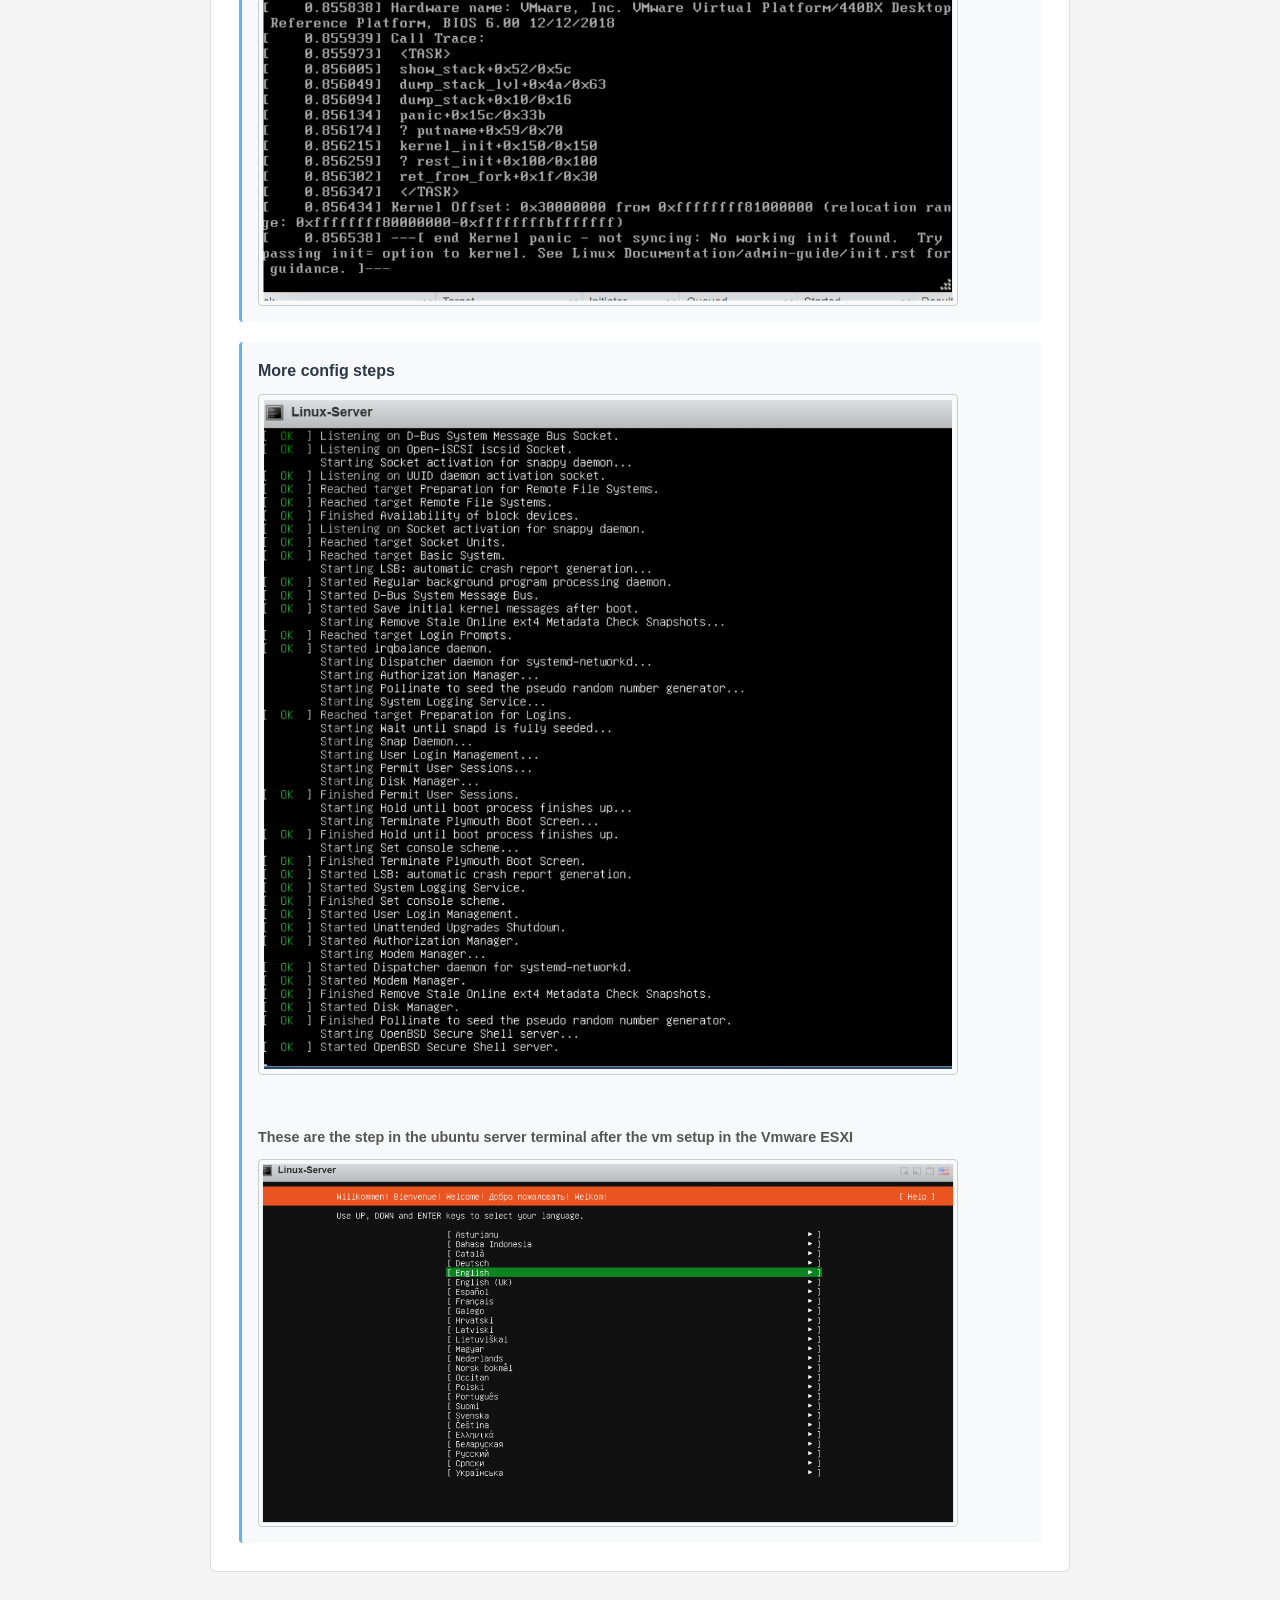
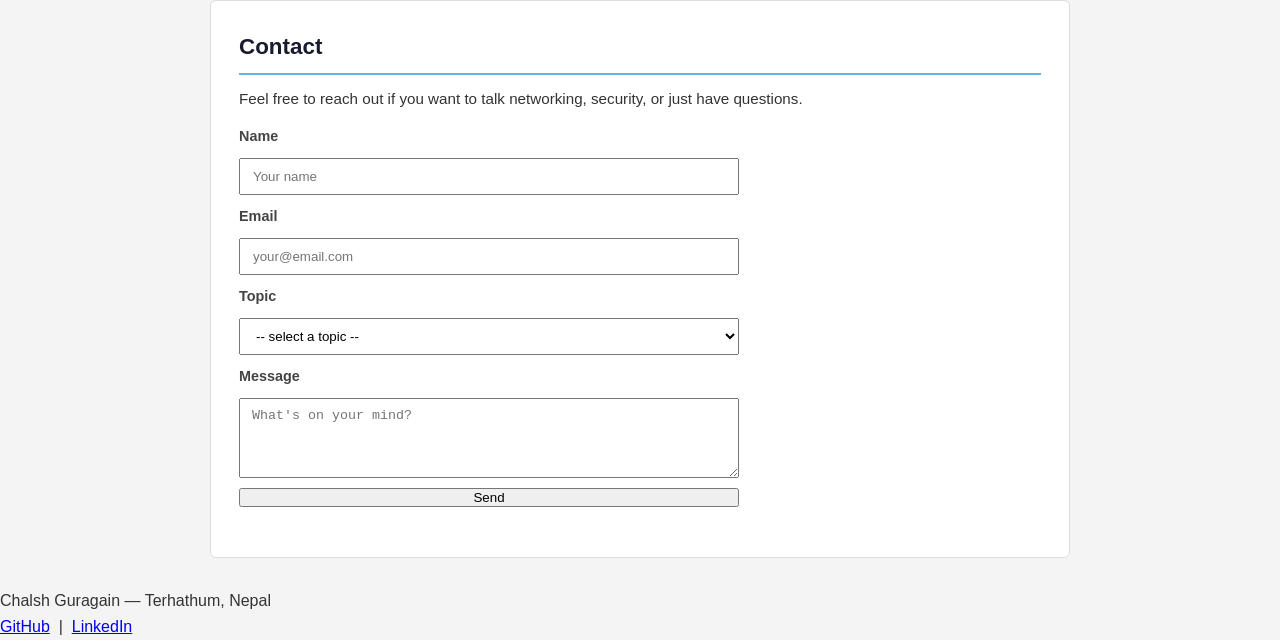
==== commit b32fe2d0: "Update index.html" ====
--- a/index.html
+++ b/index.html
@@ -11,7 +11,7 @@
     <header>
         <div class="header-inner">
             <h1>Chalsh Guragain</h1>
-            <p class="tagline"><strong>Network & Security Engineer | NSE 4 | CCNA | Windows Server</strong><br></p>
+            <p class="tagline"><strong>Network & Security Engineer | NSE 4 | CCNA | Windows Server| Sangfor Certified Associate HCI & XDR Solutions </strong><br></p>
             <nav>
                 <a href="#esxi">ESXi Setup</a>
                 <a href="#ubuntu">Ubuntu VM</a>
@@ -120,7 +120,6 @@
             <a href="https://www.linkedin.com/in/chalsh-guragain" target="_blank">LinkedIn</a>
         </p>
     </footer>
-
     <script src="script.js"></script>
 </body>
 </html>
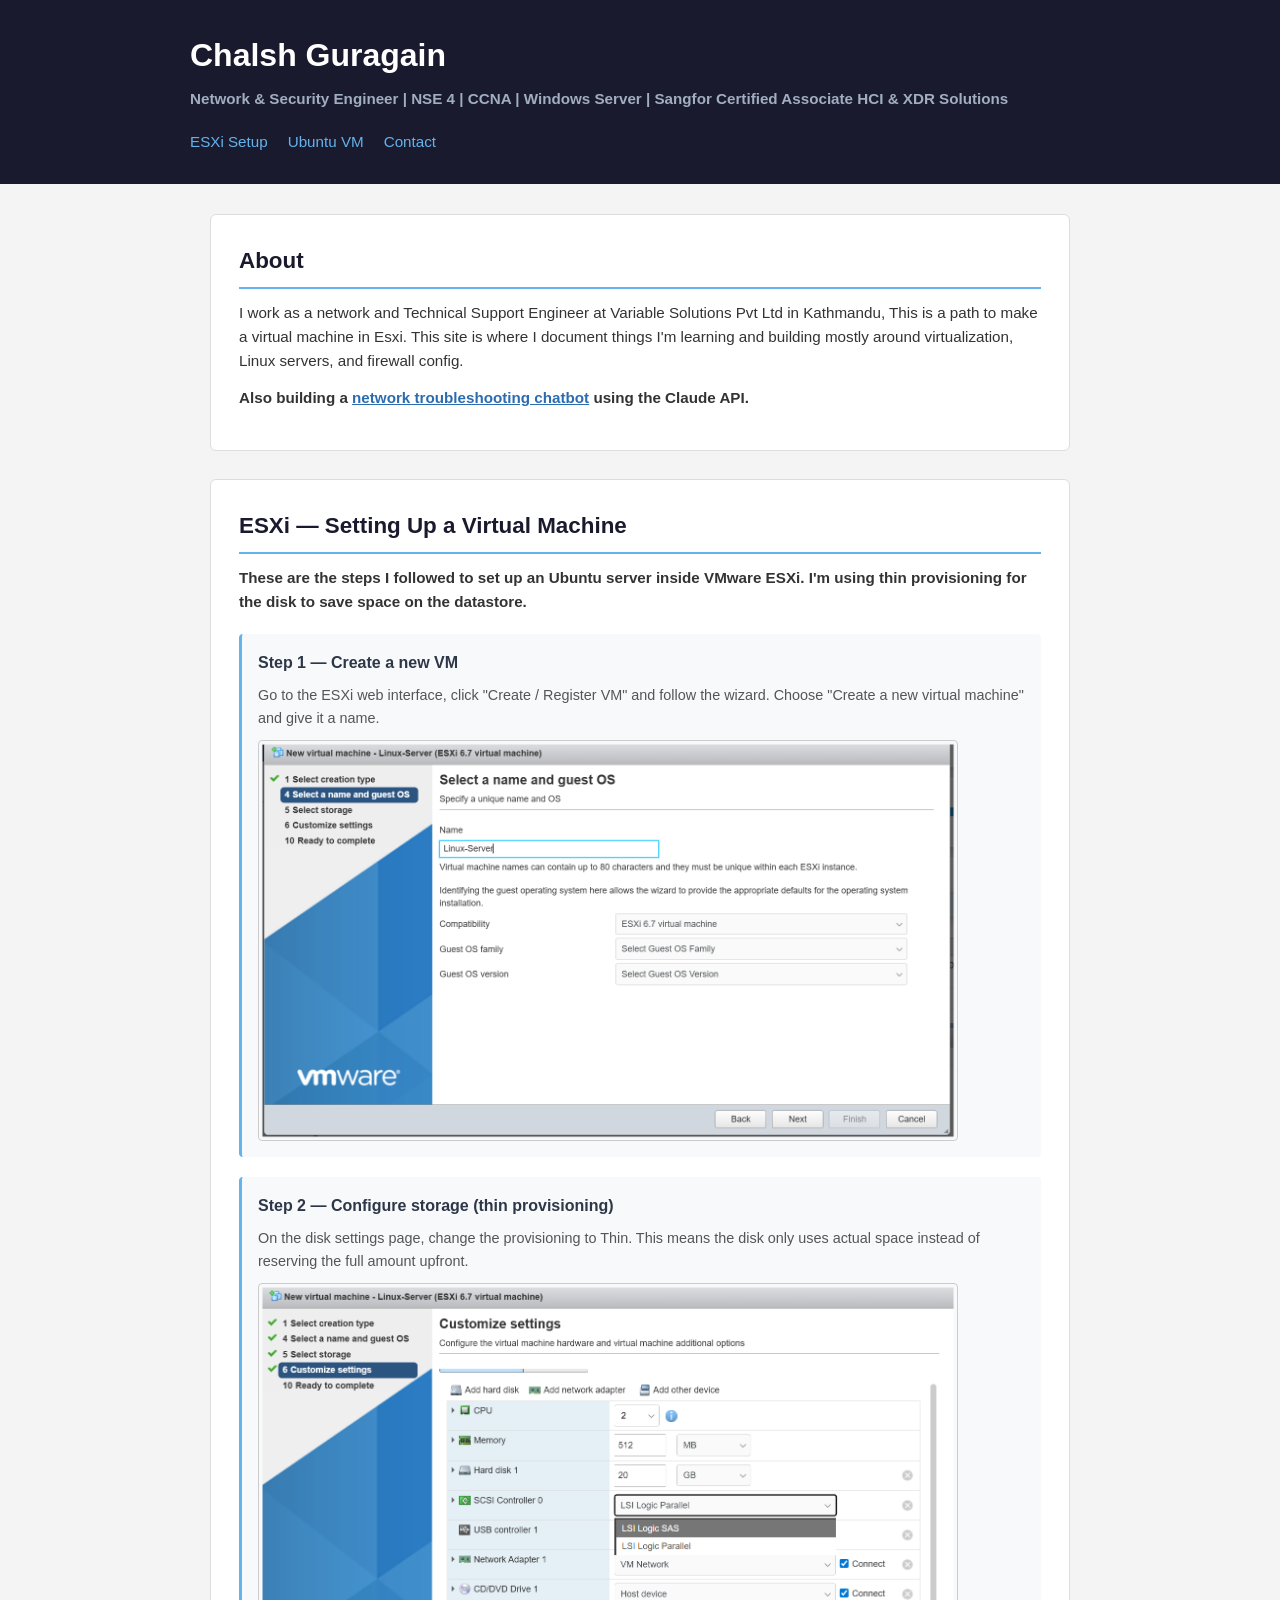
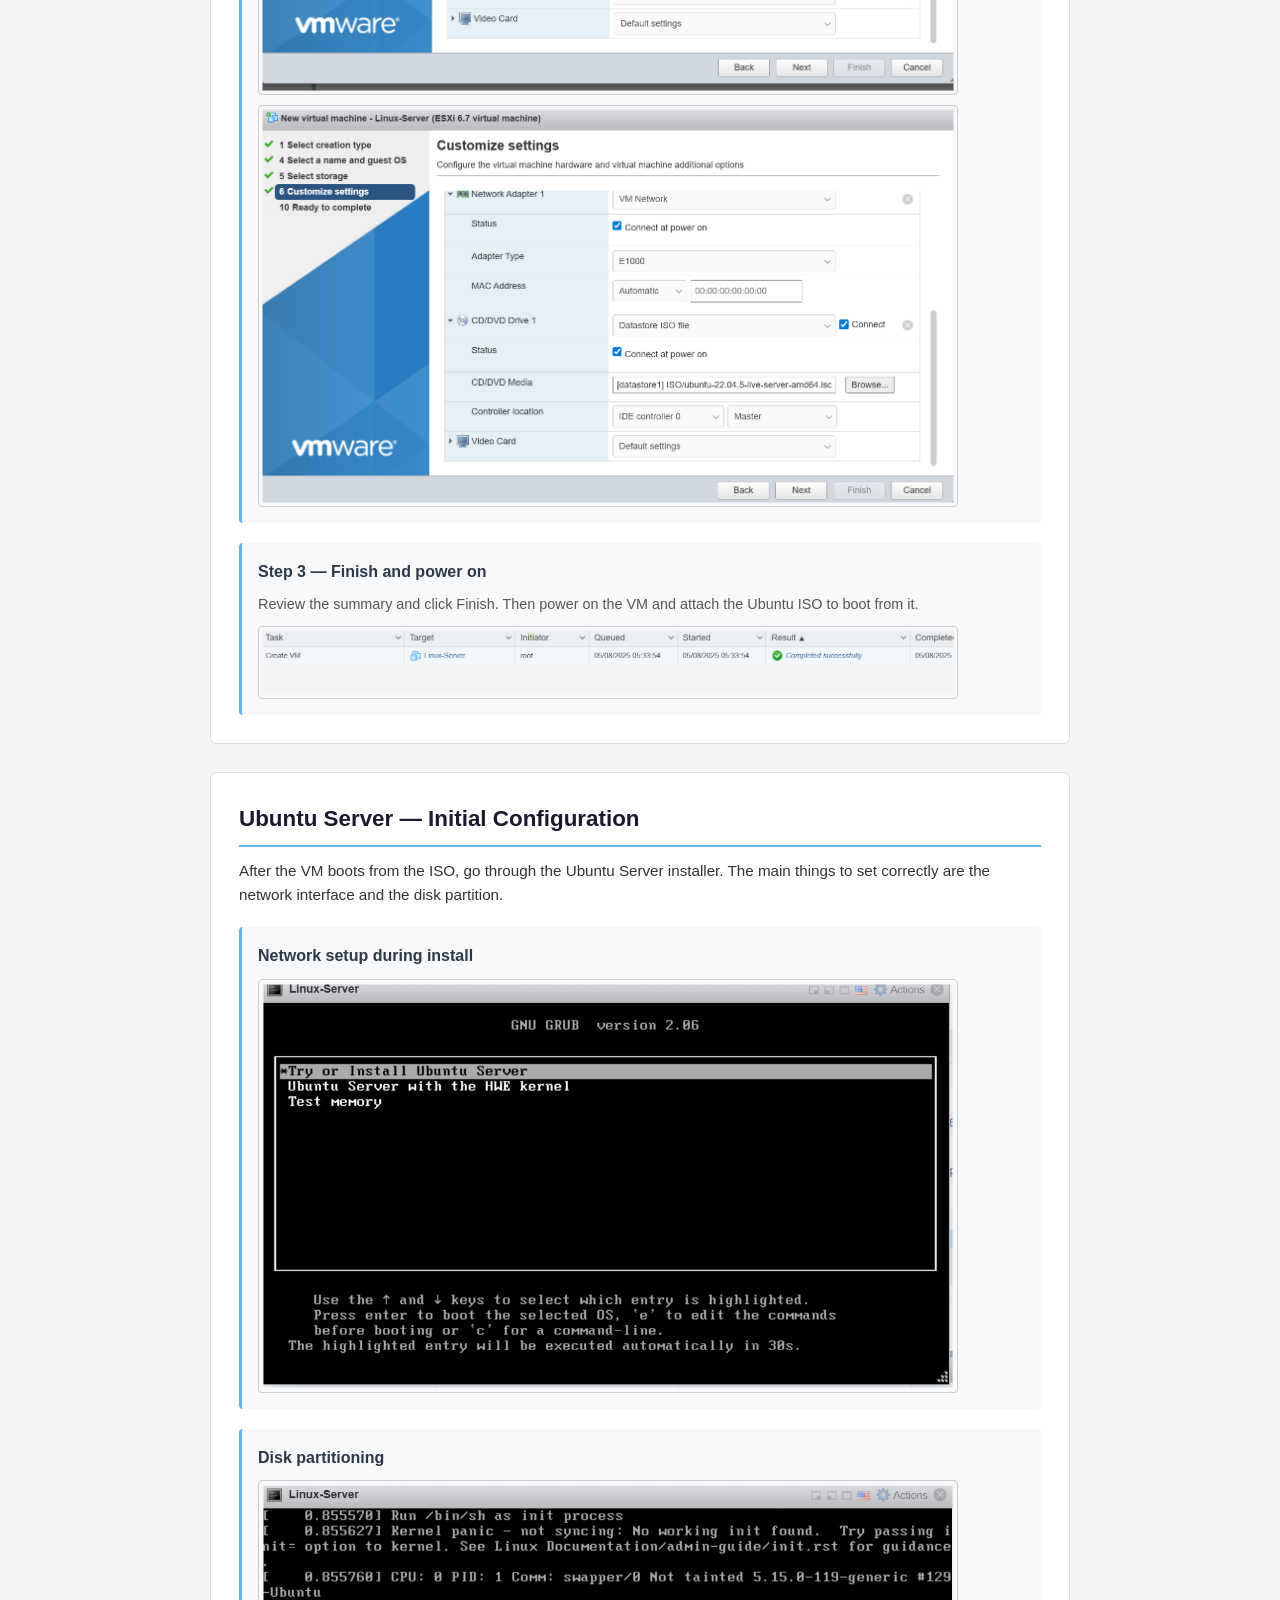
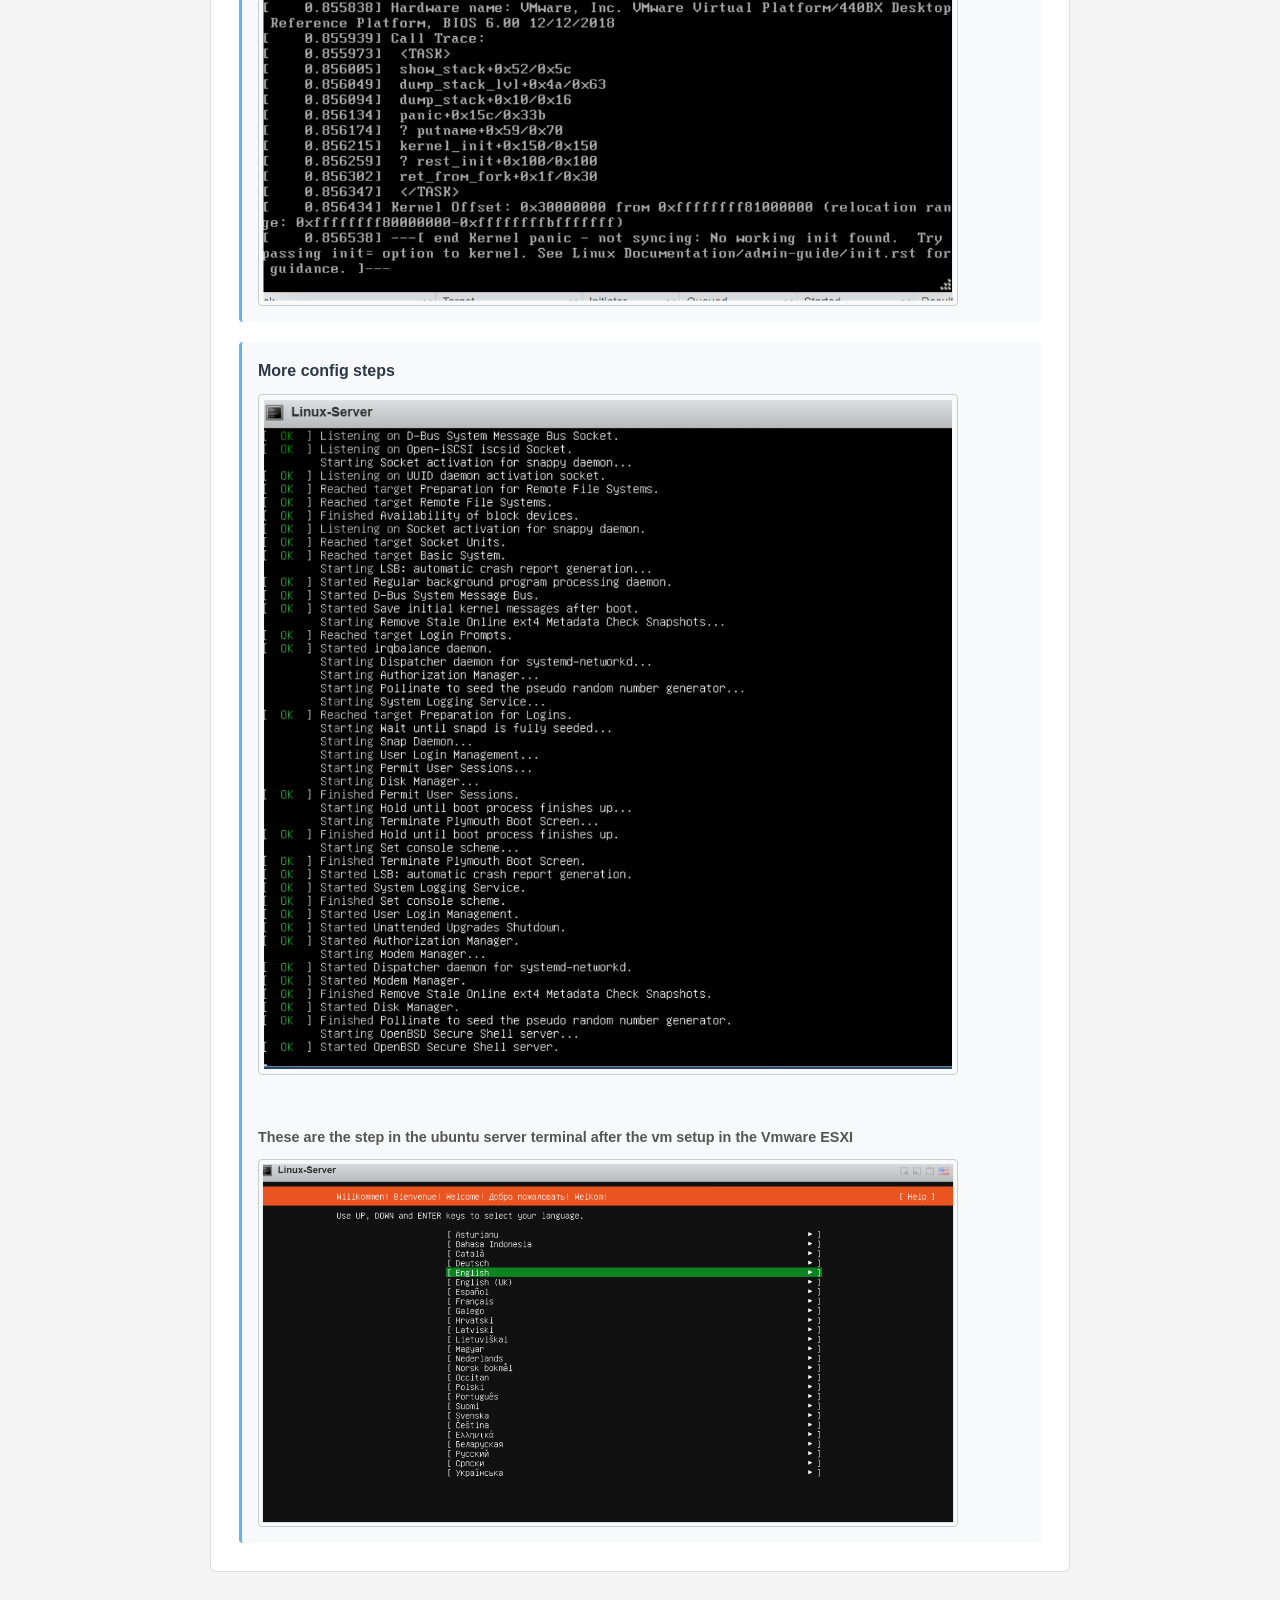
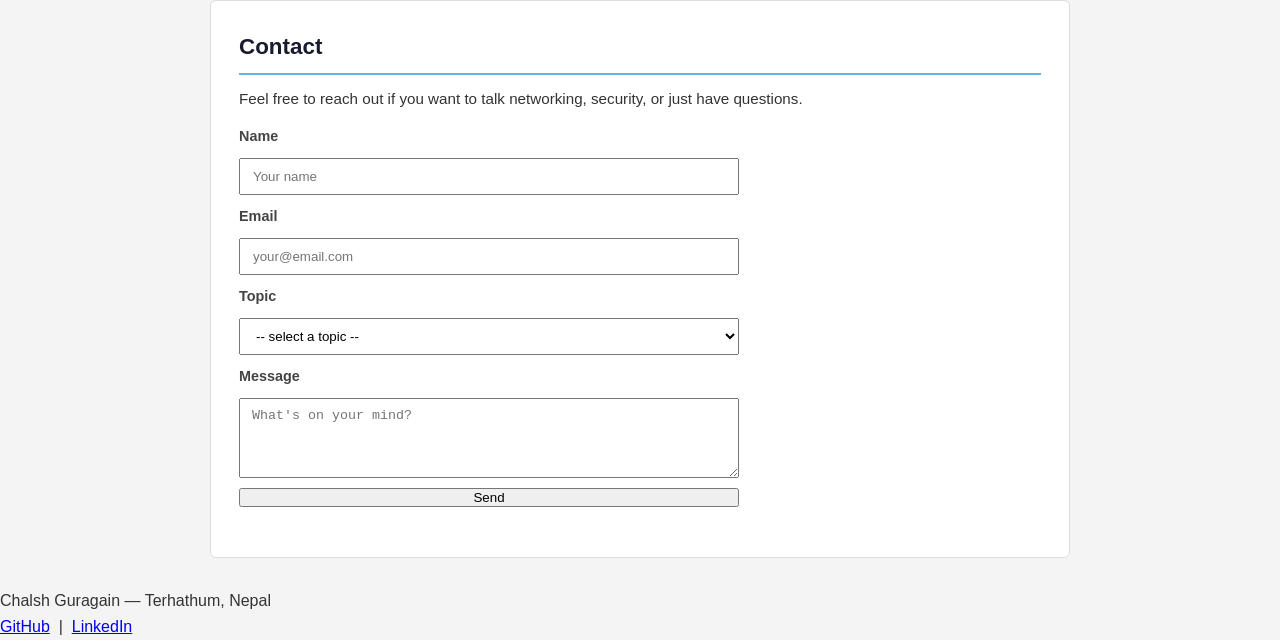
==== commit f8926ef0: "Fix HTML encoding issues in index.html" ====
--- a/index.html
+++ b/index.html
@@ -11,7 +11,7 @@
     <header>
         <div class="header-inner">
             <h1>Chalsh Guragain</h1>
-            <p class="tagline"><strong>Network & Security Engineer | NSE 4 | CCNA | Windows Server| Sangfor Certified Associate HCI & XDR Solutions </strong><br></p>
+            <p class="tagline"><strong>Network & Security Engineer | NSE 4 | CCNA | Windows Server | Sangfor Certified Associate HCI & XDR Solutions </strong><br></p>
             <nav>
                 <a href="#esxi">ESXi Setup</a>
                 <a href="#ubuntu">Ubuntu VM</a>
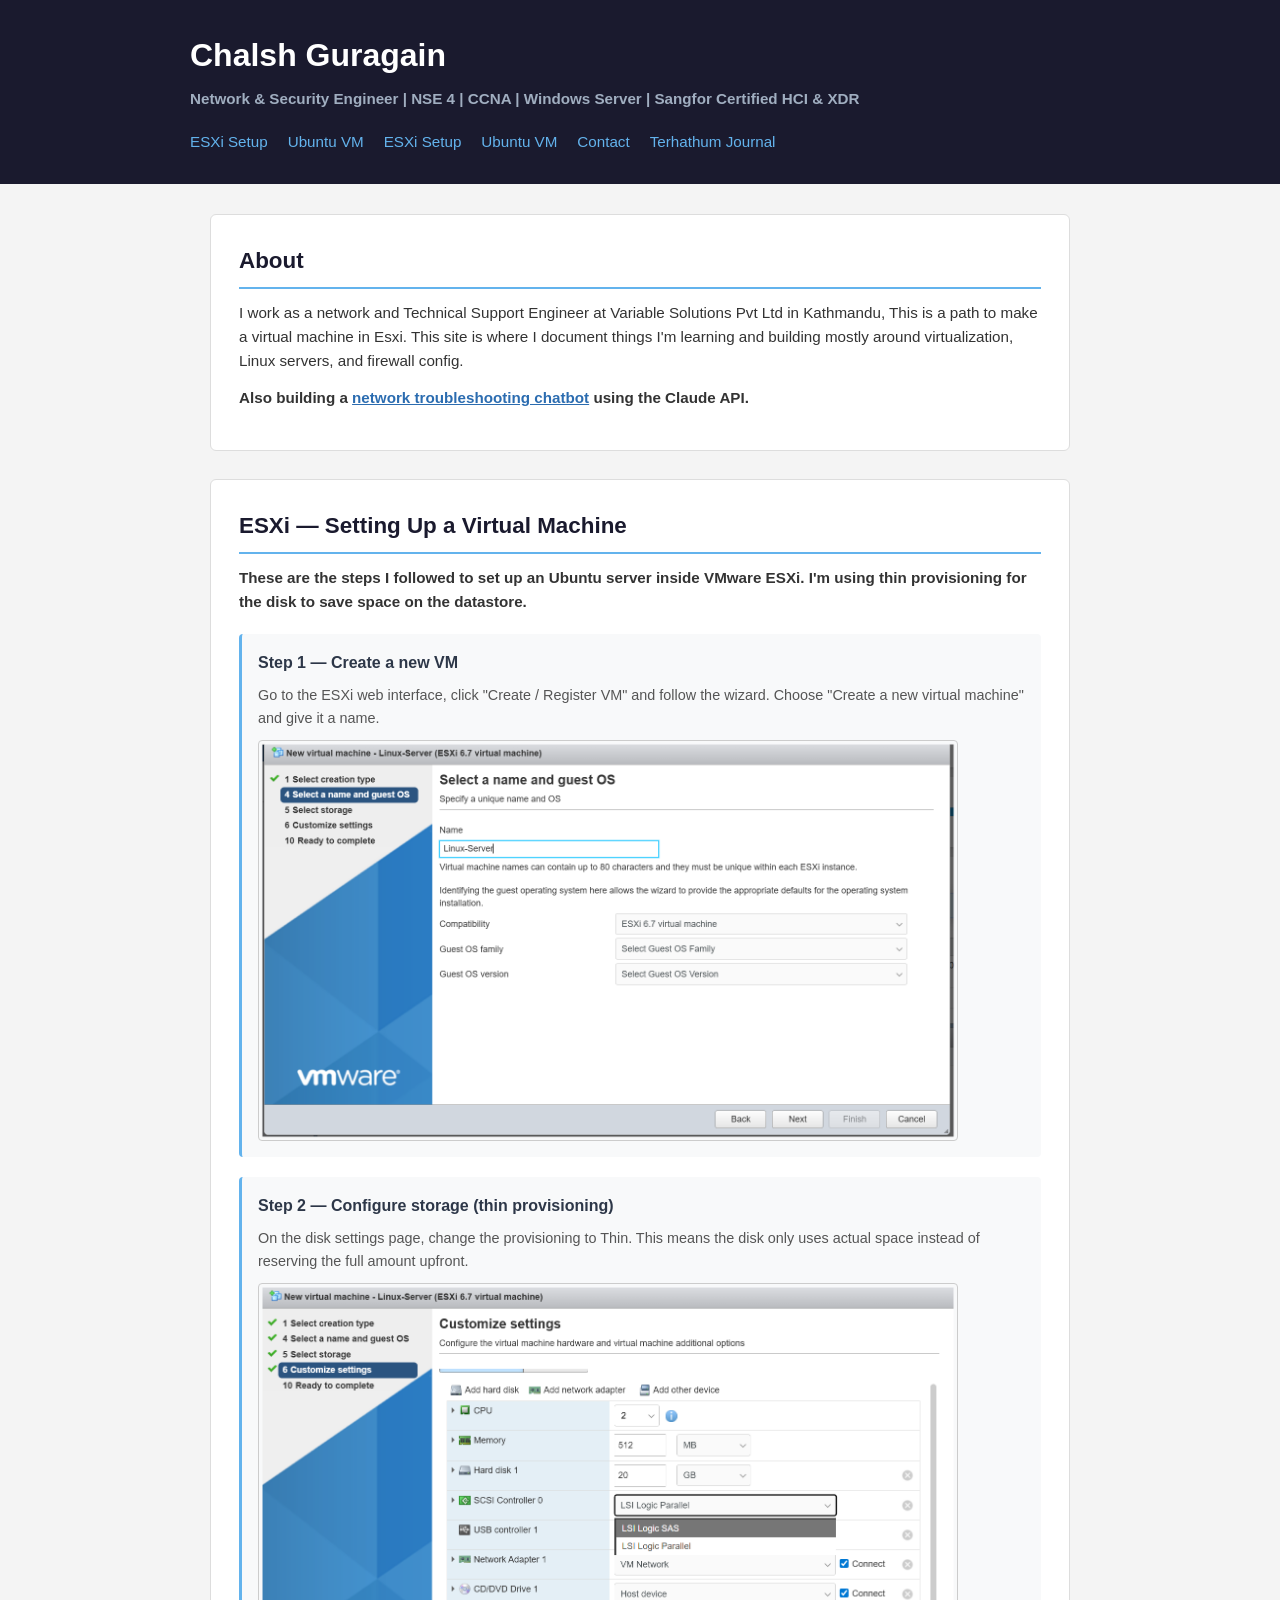
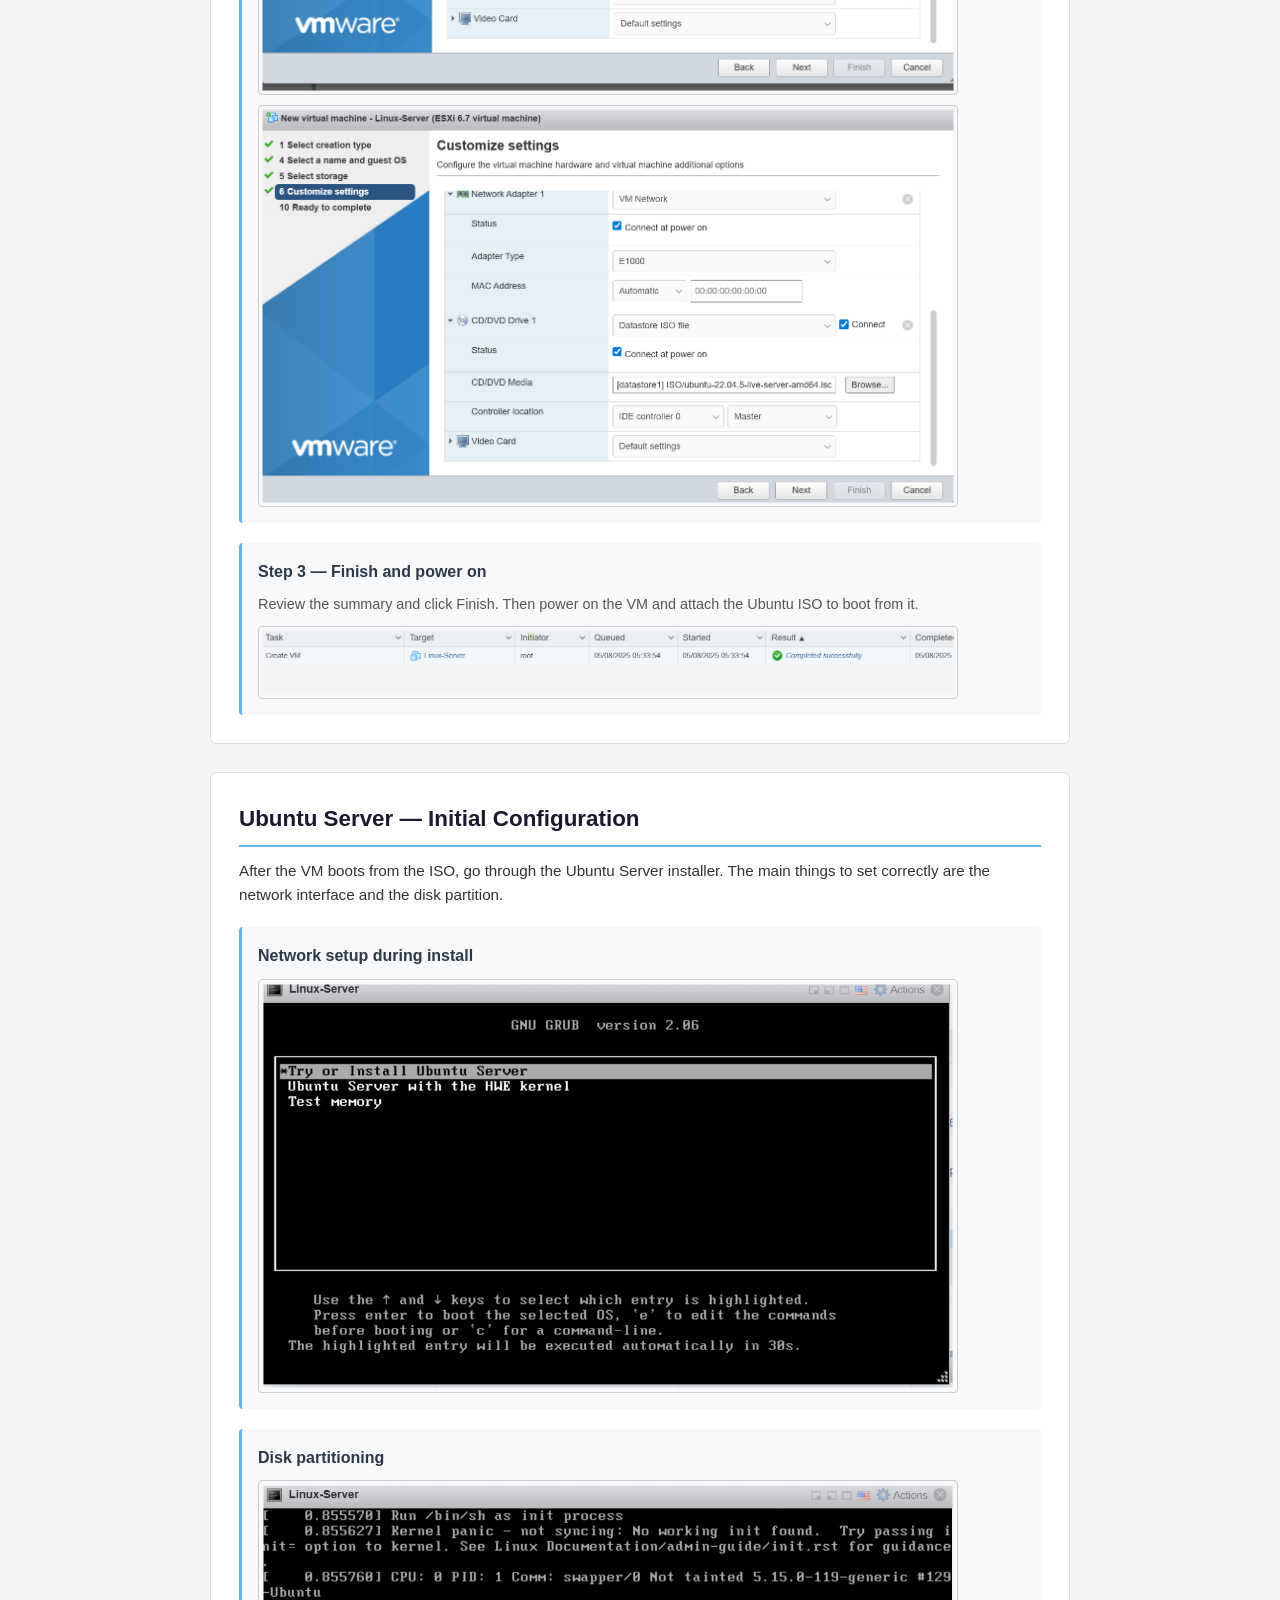
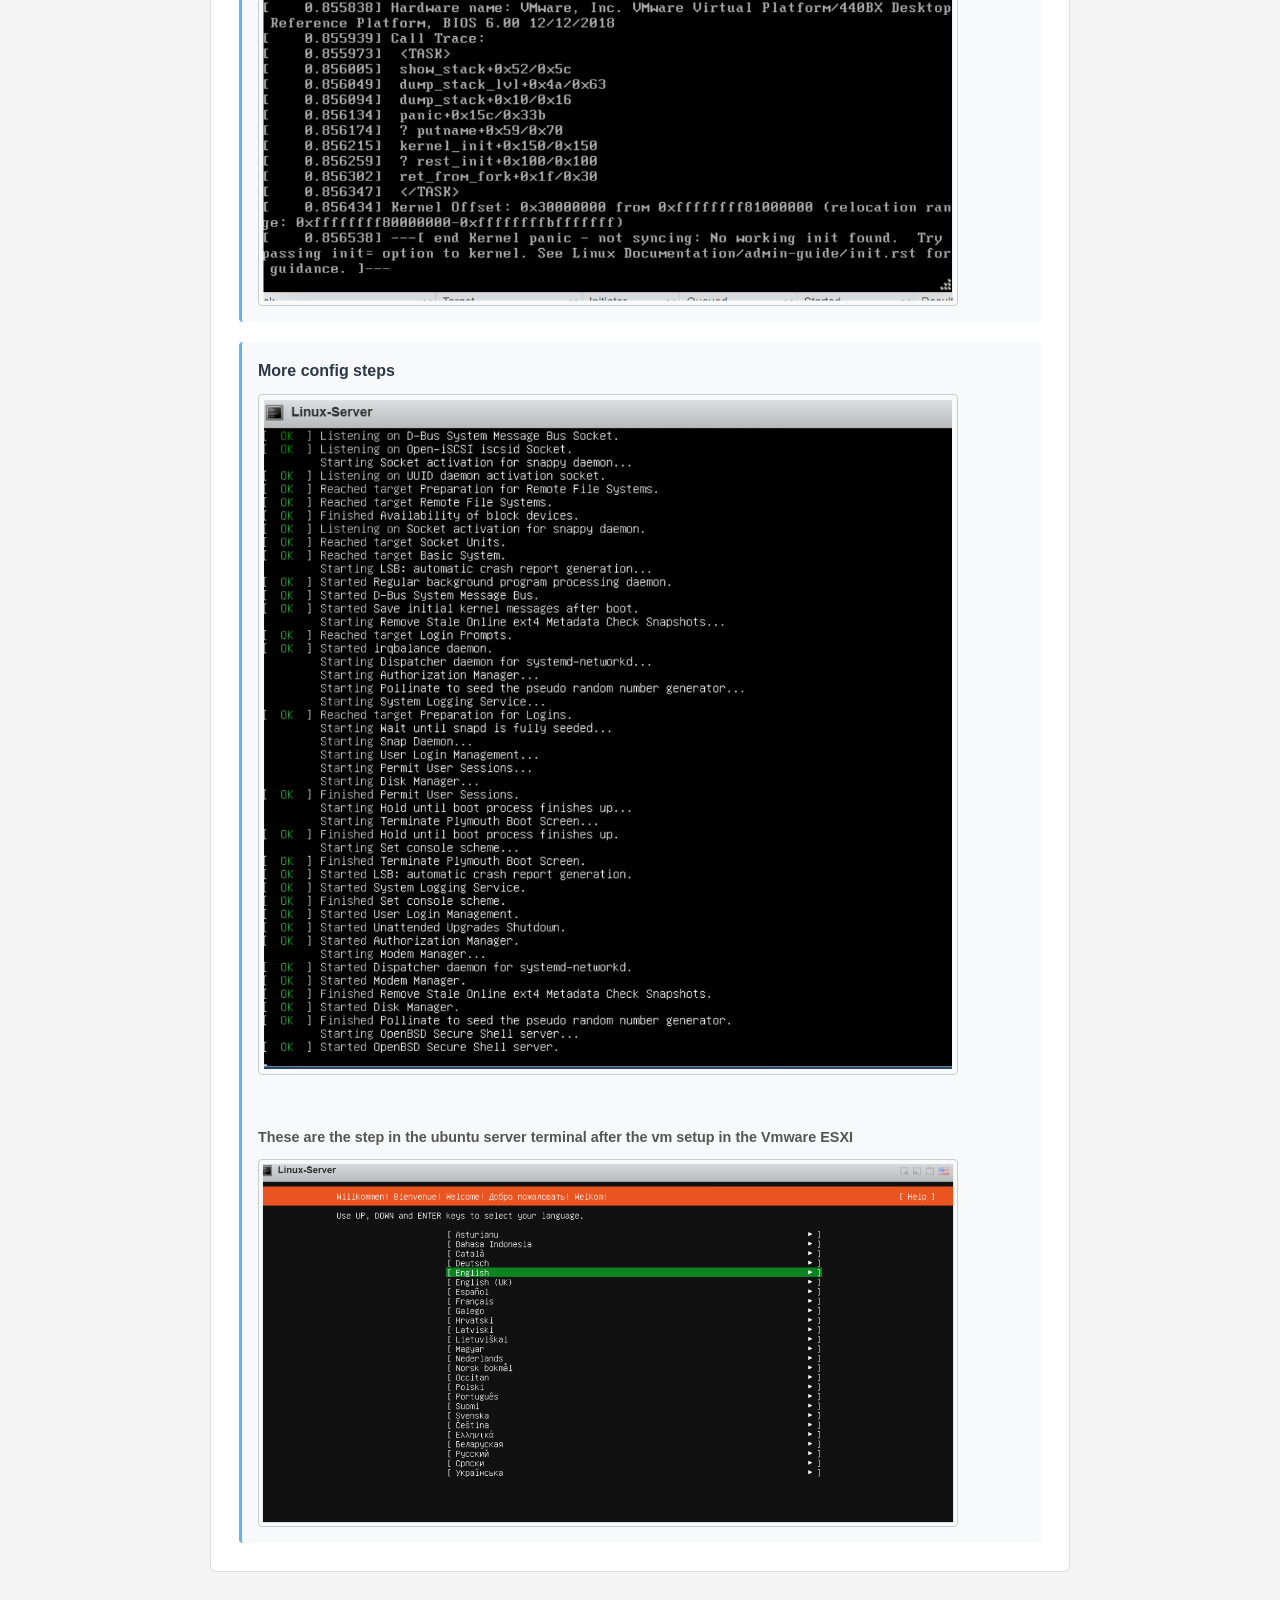
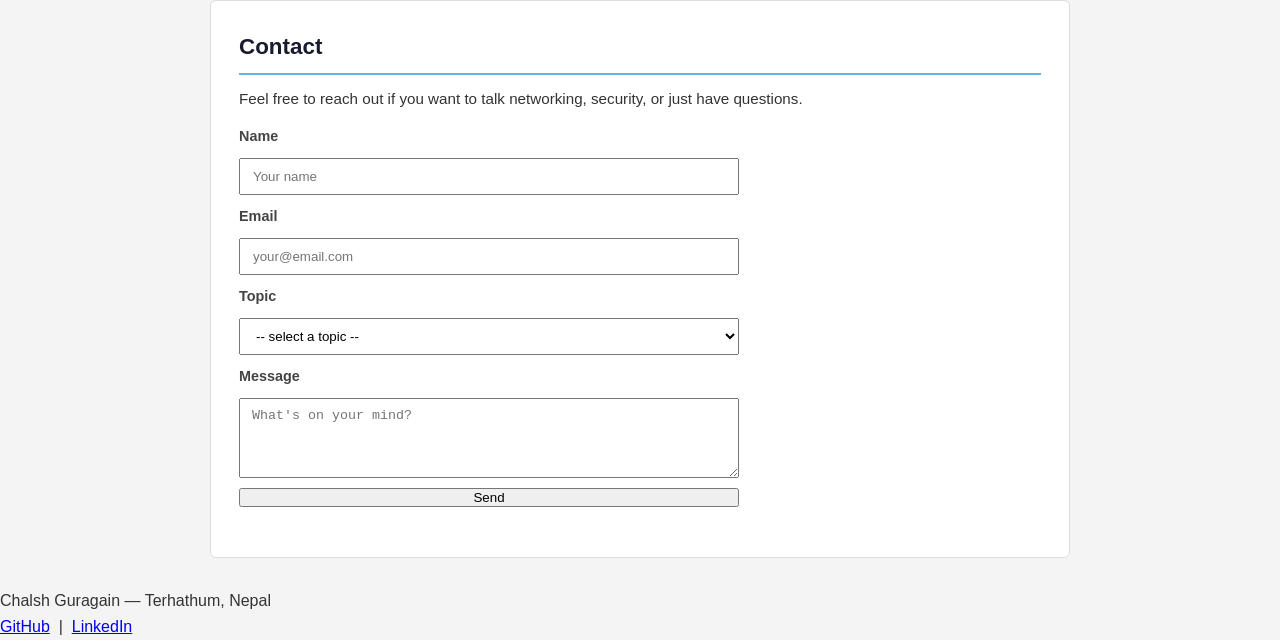
==== commit cbbbef5a: "Link to Terhathum journal from main nav" ====
--- a/index.html
+++ b/index.html
@@ -11,11 +11,15 @@
     <header>
         <div class="header-inner">
             <h1>Chalsh Guragain</h1>
-            <p class="tagline"><strong>Network & Security Engineer | NSE 4 | CCNA | Windows Server | Sangfor Certified Associate HCI & XDR Solutions </strong><br></p>
+            <p class="tagline"><strong> Network & Security Engineer | NSE 4 | CCNA | Windows Server | Sangfor Certified HCI & XDR </strong><br></p>
             <nav>
                 <a href="#esxi">ESXi Setup</a>
                 <a href="#ubuntu">Ubuntu VM</a>
-                <a href="#contact">Contact</a>
+                <nav>
+    		<a href="#esxi">ESXi Setup</a>
+    		<a href="#ubuntu">Ubuntu VM</a>
+    		<a href="#contact">Contact</a>
+    		<a href="/terhathum/">Terhathum Journal</a>
             </nav>
         </div>
     </header>
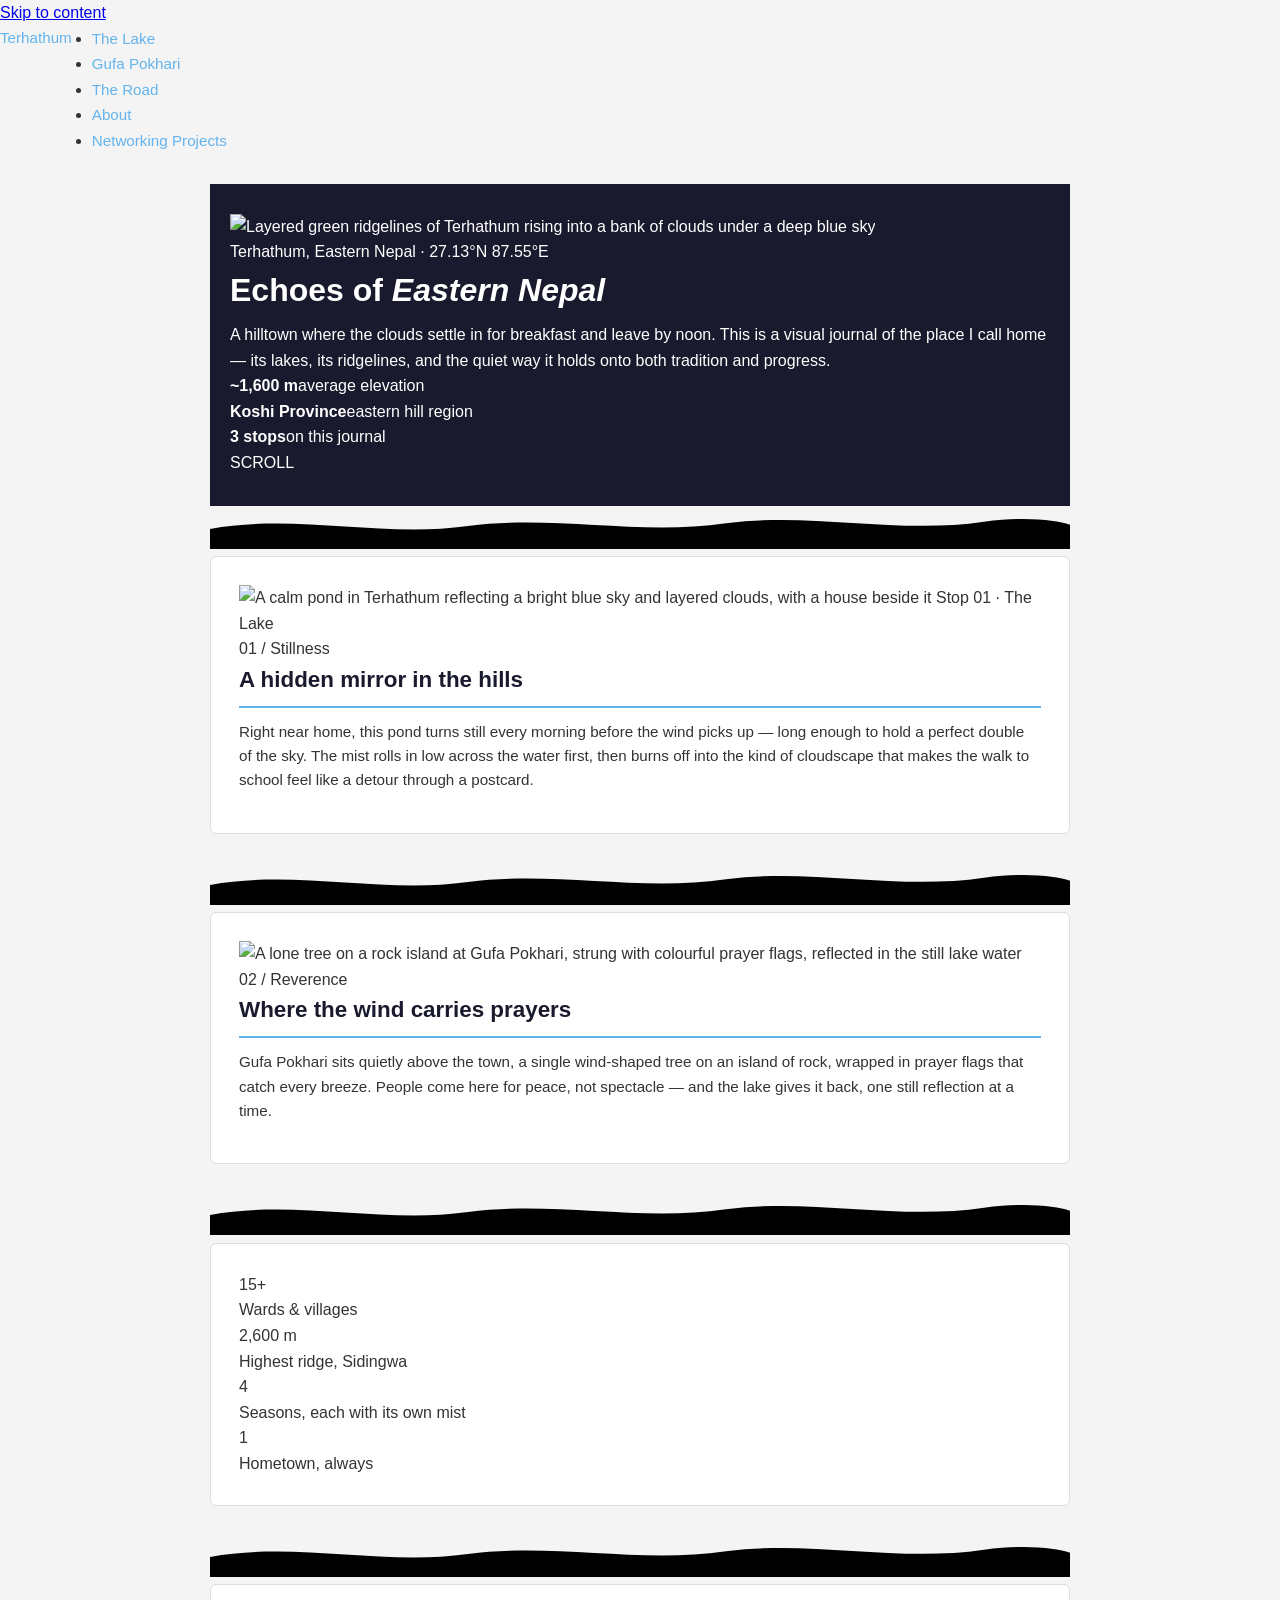
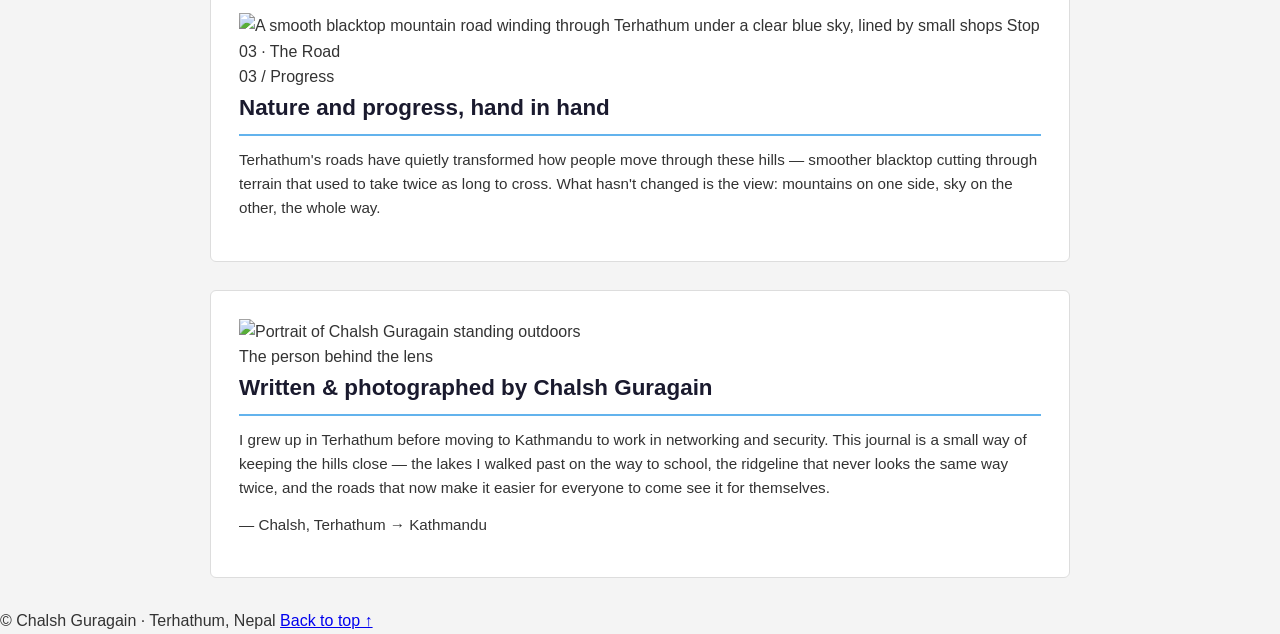
==== commit 4c37d5e9: "Add link to networking projects from homepage nav" ====
--- a/index.html
+++ b/index.html
@@ -1,129 +1,130 @@
-<!DOCTYPE html>
-<html lang="en">
-<head>
-    <meta charset="UTF-8">
-    <meta name="viewport" content="width=device-width, initial-scale=1.0">
-    <title>CT Guragain - Network & Security</title>
-    <link rel="stylesheet" href="styles.css">
-</head>
-<body>
-
-    <header>
-        <div class="header-inner">
-            <h1>Chalsh Guragain</h1>
-            <p class="tagline"><strong> Network & Security Engineer | NSE 4 | CCNA | Windows Server | Sangfor Certified HCI & XDR </strong><br></p>
-            <nav>
-                <a href="#esxi">ESXi Setup</a>
-                <a href="#ubuntu">Ubuntu VM</a>
-                <nav>
-    		<a href="#esxi">ESXi Setup</a>
-    		<a href="#ubuntu">Ubuntu VM</a>
-    		<a href="#contact">Contact</a>
-    		<a href="/terhathum/">Terhathum Journal</a>
-            </nav>
-        </div>
-    </header>
-
-    <main>
-
-        <section id="about">
-            <h2>About</h2>
-            <p>I work as a network and Technical Support Engineer at Variable Solutions
-                Pvt Ltd in Kathmandu, This is a path to make a virtual machine in Esxi.
-               This site is where I document things I'm learning and building 
-               mostly around virtualization, Linux servers, and firewall config.</p>
-            <p><strong>Also building a <a href="https://github.com/CT-Guragain/Net_troubleshooting-chatbot" target="_blank">
-               network troubleshooting chatbot</a> using the Claude API.</strong></p>
-        </section>
-
-        <section id="esxi">
-            <h2>ESXi — Setting Up a Virtual Machine</h2>
-            <p><b>These are the steps I followed to set up an Ubuntu server inside VMware ESXi.
-               I'm using thin provisioning for the disk to save space on the datastore.</b></p>
-
-            <div class="step">
-                <h3>Step 1 — Create a new VM</h3>
-                <p>Go to the ESXi web interface, click "Create / Register VM" and follow the wizard.
-                   Choose "Create a new virtual machine" and give it a name.</p>
-                <img src="Esxisetup-1.png" alt="ESXi create VM step 1">
-            </div>
-
-            <div class="step">
-                <h3>Step 2 — Configure storage (thin provisioning)</h3>
-                <p>On the disk settings page, change the provisioning to Thin.
-                   This means the disk only uses actual space instead of reserving the full amount upfront.</p>
-                <img src="Esxisetup-2.png" alt="ESXi disk thin provisioning">
-                <img src="Esxisetup-3.png" alt="ESXi storage config">
-            </div>
-
-            <div class="step">
-                <h3>Step 3 — Finish and power on</h3>
-                <p>Review the summary and click Finish. Then power on the VM and attach the Ubuntu ISO
-                   to boot from it.</p>
-                <img src="Esxisetup-4.png" alt="ESXi VM summary">
-            </div>
-        </section>
-
-        <section id="ubuntu">
-            <h2>Ubuntu Server — Initial Configuration</h2>
-            <p>After the VM boots from the ISO, go through the Ubuntu Server installer.
-               The main things to set correctly are the network interface and the disk partition.</p>
-
-            <div class="step">
-                <h3>Network setup during install</h3>
-                <img src="Settingup-vm1.png" alt="Ubuntu network setup">
-            </div>
-
-            <div class="step">
-                <h3>Disk partitioning</h3>
-                <img src="Settingup-vm2.png" alt="Ubuntu disk partition">
-            </div>
-
-            <div class="step">
-                <h3>More config steps</h3>
-                <img src="Settingup-vm3.png" alt="Ubuntu install step 3"><br><br>
-                <p><b>These are the step in the ubuntu server terminal after the vm setup in the <strong>Vmware ESXI</strong></b></p>
-                <img src="Settingup-vm4.png" alt="Ubuntu install step 4">
-            </div>
-        </section>
-
-        <section id="contact">
-            <h2>Contact</h2>
-            <p>Feel free to reach out if you want to talk networking, security, or just have questions.</p>
-
-            <form id="contact-form">
-                <label for="name">Name</label>
-                <input type="text" id="name" placeholder="Your name" required>
-
-                <label for="email">Email</label>
-                <input type="email" id="email" placeholder="your@email.com" required>
-
-                <label for="topic">Topic</label>
-                <select id="topic">
-                    <option value="">-- select a topic --</option>
-                    <option value="networking">Networking</option>
-                    <option value="security">Cybersecurity</option>
-                    <option value="linux">Linux / Servers</option>
-                    <option value="other">Other</option>
-                </select>
-
-                <label for="message">Message</label>
-                <textarea id="message" rows="4" placeholder="What's on your mind?"></textarea>
-
-                <button type="submit">Send</button>
-                <p id="form-msg"></p>
-            </form>
-        </section>
-
-    </main>
-
-    <footer>
-        <p>Chalsh Guragain &mdash; Terhathum, Nepal</p>
-        <p>
-            <a href="https://github.com/CT-Guragain" target="_blank">GitHub</a> &nbsp;|&nbsp;
-            <a href="https://www.linkedin.com/in/chalsh-guragain" target="_blank">LinkedIn</a>
-        </p>
-    </footer>
-    <script src="script.js"></script>
-</body>
-</html>
+<!DOCTYPE html>
+<html lang="en">
+<head>
+<meta charset="UTF-8">
+<meta name="viewport" content="width=device-width, initial-scale=1.0">
+<title>Echoes of Eastern Nepal — Terhathum</title>
+<meta name="description" content="A visual journal of Terhathum, a hilltown in eastern Nepal — misty lakes, prayer-flag ridgelines, and roads that thread nature and progress together.">
+<link rel="stylesheet" href="styles.css">
+</head>
+<body>
+<a class="skip-link" href="#main">Skip to content</a>
+
+<nav class="site-nav" id="siteNav">
+  <a class="brand" href="#top">Terhathum</a>
+  <ul>
+    <li><a href="#lake">The Lake</a></li>
+    <li><a href="#gufa-pokhari">Gufa Pokhari</a></li>
+    <li><a href="#road">The Road</a></li>
+    <li><a href="#about">About</a></li>
+    <li><a href="/networking/">Networking Projects</a></li>
+  </ul>
+</nav>
+
+<main id="main">
+
+  <header class="hero" id="top">
+    <img src="images/Hills.jpg" alt="Layered green ridgelines of Terhathum rising into a bank of clouds under a deep blue sky">
+    <div class="hero-content">
+      <span class="eyebrow">Terhathum, Eastern Nepal · 27.13°N 87.55°E</span>
+      <h1>Echoes of <em>Eastern Nepal</em></h1>
+      <p class="lede">A hilltown where the clouds settle in for breakfast and leave by noon. This is a visual journal of the place I call home — its lakes, its ridgelines, and the quiet way it holds onto both tradition and progress.</p>
+      <div class="hero-meta">
+        <div><strong>~1,600 m</strong>average elevation</div>
+        <div><strong>Koshi Province</strong>eastern hill region</div>
+        <div><strong>3 stops</strong>on this journal</div>
+      </div>
+    </div>
+    <div class="scroll-cue"><span class="line"></span>SCROLL</div>
+  </header>
+
+  <svg class="ridge" viewBox="0 0 1200 60" preserveAspectRatio="none" aria-hidden="true">
+    <path d="M0,60 L0,32 C120,10 240,45 360,28 C480,12 600,42 720,24 C840,8 960,40 1080,22 C1140,14 1180,20 1200,26 L1200,60 Z"></path>
+  </svg>
+
+  <section class="story reveal" id="lake">
+    <div class="story-grid">
+      <div class="story-media">
+        <img src="images/Clean_Lake.jpg" alt="A calm pond in Terhathum reflecting a bright blue sky and layered clouds, with a house beside it">
+        <span class="tag">Stop 01 · The Lake</span>
+      </div>
+      <div class="story-copy">
+        <span class="index">01 / Stillness</span>
+        <h2>A hidden mirror in the hills</h2>
+        <p>Right near home, this pond turns still every morning before the wind picks up — long enough to hold a perfect double of the sky. The mist rolls in low across the water first, then burns off into the kind of cloudscape that makes the walk to school feel like a detour through a postcard.</p>
+        <div class="divider"></div>
+      </div>
+    </div>
+  </section>
+
+  <svg class="ridge" viewBox="0 0 1200 60" preserveAspectRatio="none" aria-hidden="true">
+    <path d="M0,60 L0,32 C120,10 240,45 360,28 C480,12 600,42 720,24 C840,8 960,40 1080,22 C1140,14 1180,20 1200,26 L1200,60 Z"></path>
+  </svg>
+
+  <section class="story full reveal" id="gufa-pokhari">
+    <div class="full-media">
+      <img src="images/Gufa_Pokhari.jpg" alt="A lone tree on a rock island at Gufa Pokhari, strung with colourful prayer flags, reflected in the still lake water">
+      <div class="full-caption">
+        <span class="index">02 / Reverence</span>
+        <h2>Where the wind carries prayers</h2>
+        <p>Gufa Pokhari sits quietly above the town, a single wind-shaped tree on an island of rock, wrapped in prayer flags that catch every breeze. People come here for peace, not spectacle — and the lake gives it back, one still reflection at a time.</p>
+      </div>
+    </div>
+  </section>
+
+  <svg class="ridge on-pine" viewBox="0 0 1200 60" preserveAspectRatio="none" aria-hidden="true">
+    <path d="M0,60 L0,32 C120,10 240,45 360,28 C480,12 600,42 720,24 C840,8 960,40 1080,22 C1140,14 1180,20 1200,26 L1200,60 Z"></path>
+  </svg>
+
+  <section class="stats reveal">
+    <div class="stats-grid">
+      <div class="stat"><div class="num">15+</div><div class="label">Wards &amp; villages</div></div>
+      <div class="stat"><div class="num">2,600 m</div><div class="label">Highest ridge, Sidingwa</div></div>
+      <div class="stat"><div class="num">4</div><div class="label">Seasons, each with its own mist</div></div>
+      <div class="stat"><div class="num">1</div><div class="label">Hometown, always</div></div>
+    </div>
+  </section>
+
+  <svg class="ridge flip" viewBox="0 0 1200 60" preserveAspectRatio="none" aria-hidden="true">
+    <path d="M0,60 L0,32 C120,10 240,45 360,28 C480,12 600,42 720,24 C840,8 960,40 1080,22 C1140,14 1180,20 1200,26 L1200,60 Z"></path>
+  </svg>
+
+  <section class="story reveal" id="road">
+    <div class="story-grid reverse">
+      <div class="story-media">
+        <img src="images/Road.jpg" alt="A smooth blacktop mountain road winding through Terhathum under a clear blue sky, lined by small shops">
+        <span class="tag">Stop 03 · The Road</span>
+      </div>
+      <div class="story-copy">
+        <span class="index">03 / Progress</span>
+        <h2>Nature and progress, hand in hand</h2>
+        <p>Terhathum's roads have quietly transformed how people move through these hills — smoother blacktop cutting through terrain that used to take twice as long to cross. What hasn't changed is the view: mountains on one side, sky on the other, the whole way.</p>
+        <div class="divider"></div>
+      </div>
+    </div>
+  </section>
+
+  <section class="about reveal" id="about">
+    <div class="about-grid">
+      <div class="about-portrait">
+        <img src="images/Me.jpg" alt="Portrait of Chalsh Guragain standing outdoors">
+      </div>
+      <div>
+        <span class="eyebrow">The person behind the lens</span>
+        <h2>Written &amp; photographed by Chalsh Guragain</h2>
+        <p>I grew up in Terhathum before moving to Kathmandu to work in networking and security. This journal is a small way of keeping the hills close — the lakes I walked past on the way to school, the ridgeline that never looks the same way twice, and the roads that now make it easier for everyone to come see it for themselves.</p>
+        <p class="signoff">— Chalsh, Terhathum → Kathmandu</p>
+      </div>
+    </div>
+  </section>
+
+</main>
+
+<footer>
+  <span>© <span id="year"></span> Chalsh Guragain · Terhathum, Nepal</span>
+  <a href="#top">Back to top ↑</a>
+</footer>
+
+<script src="script.js"></script>
+</body>
+</html>
